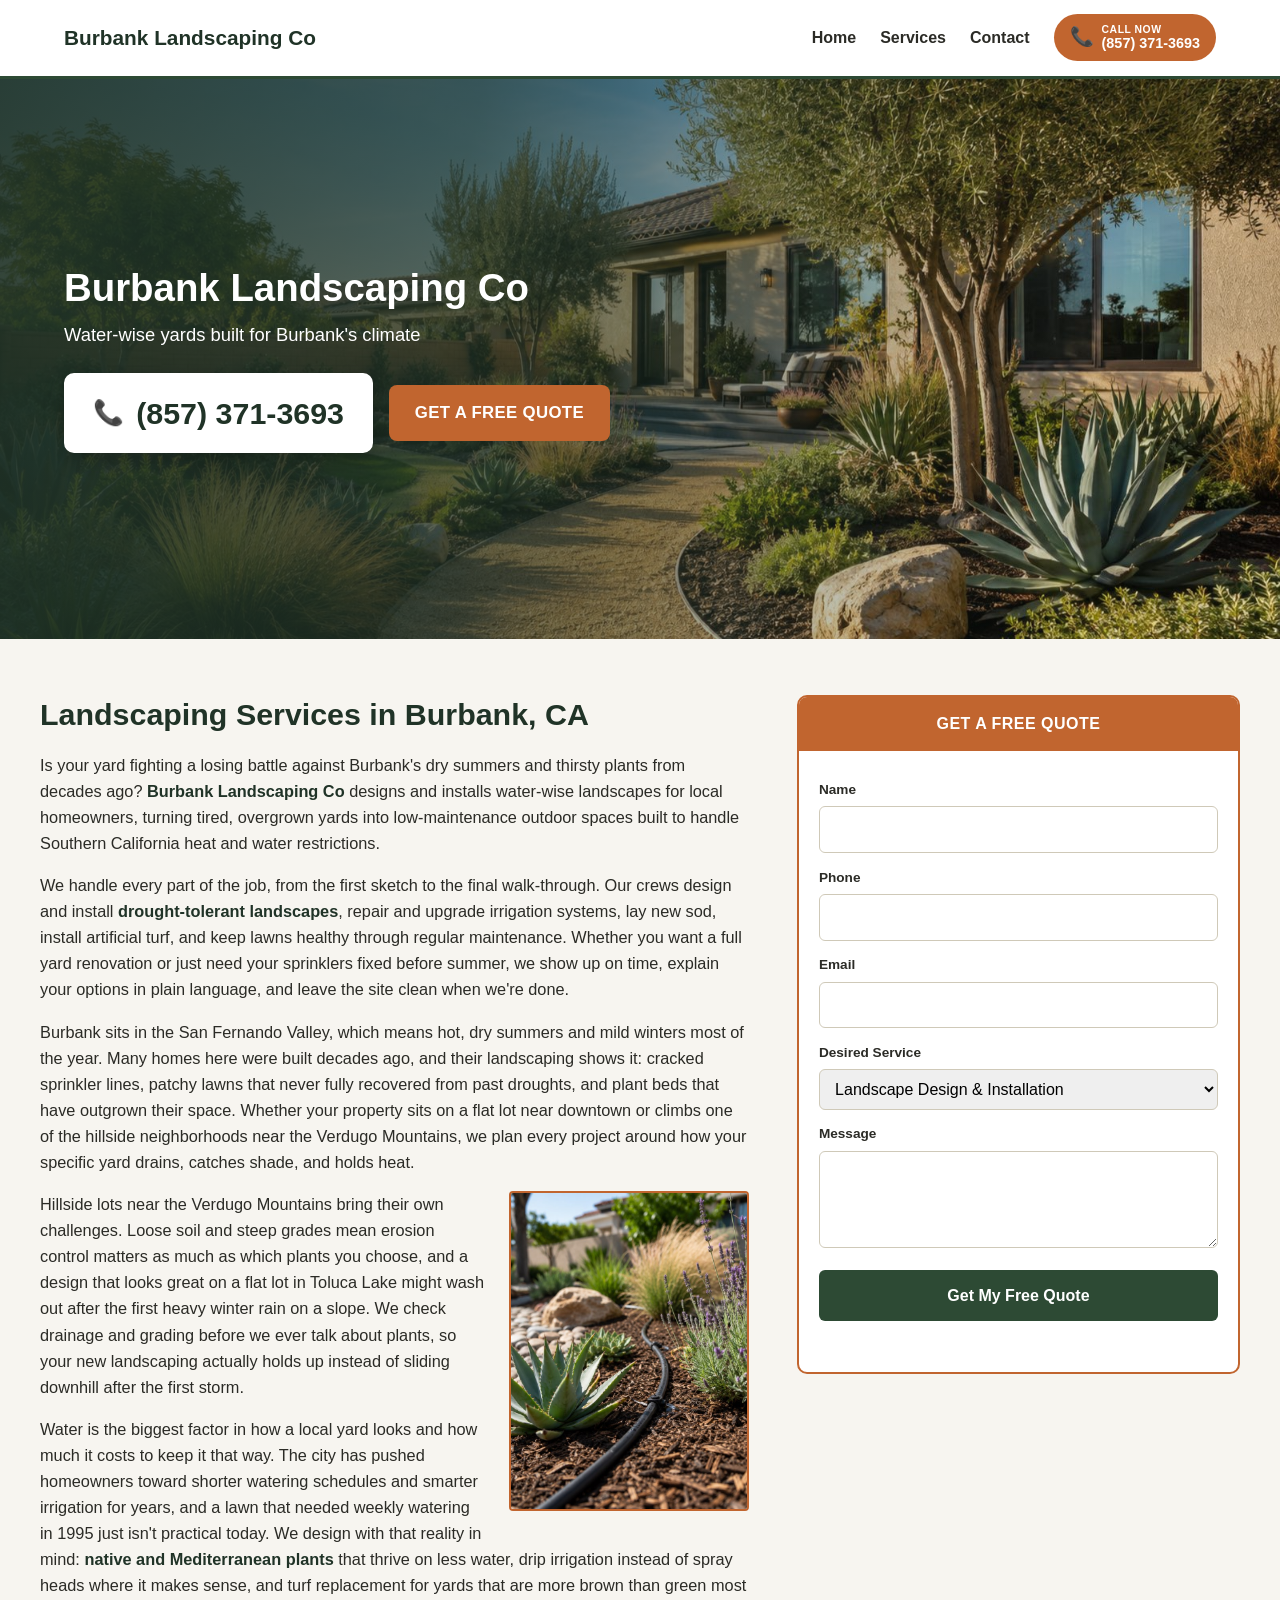
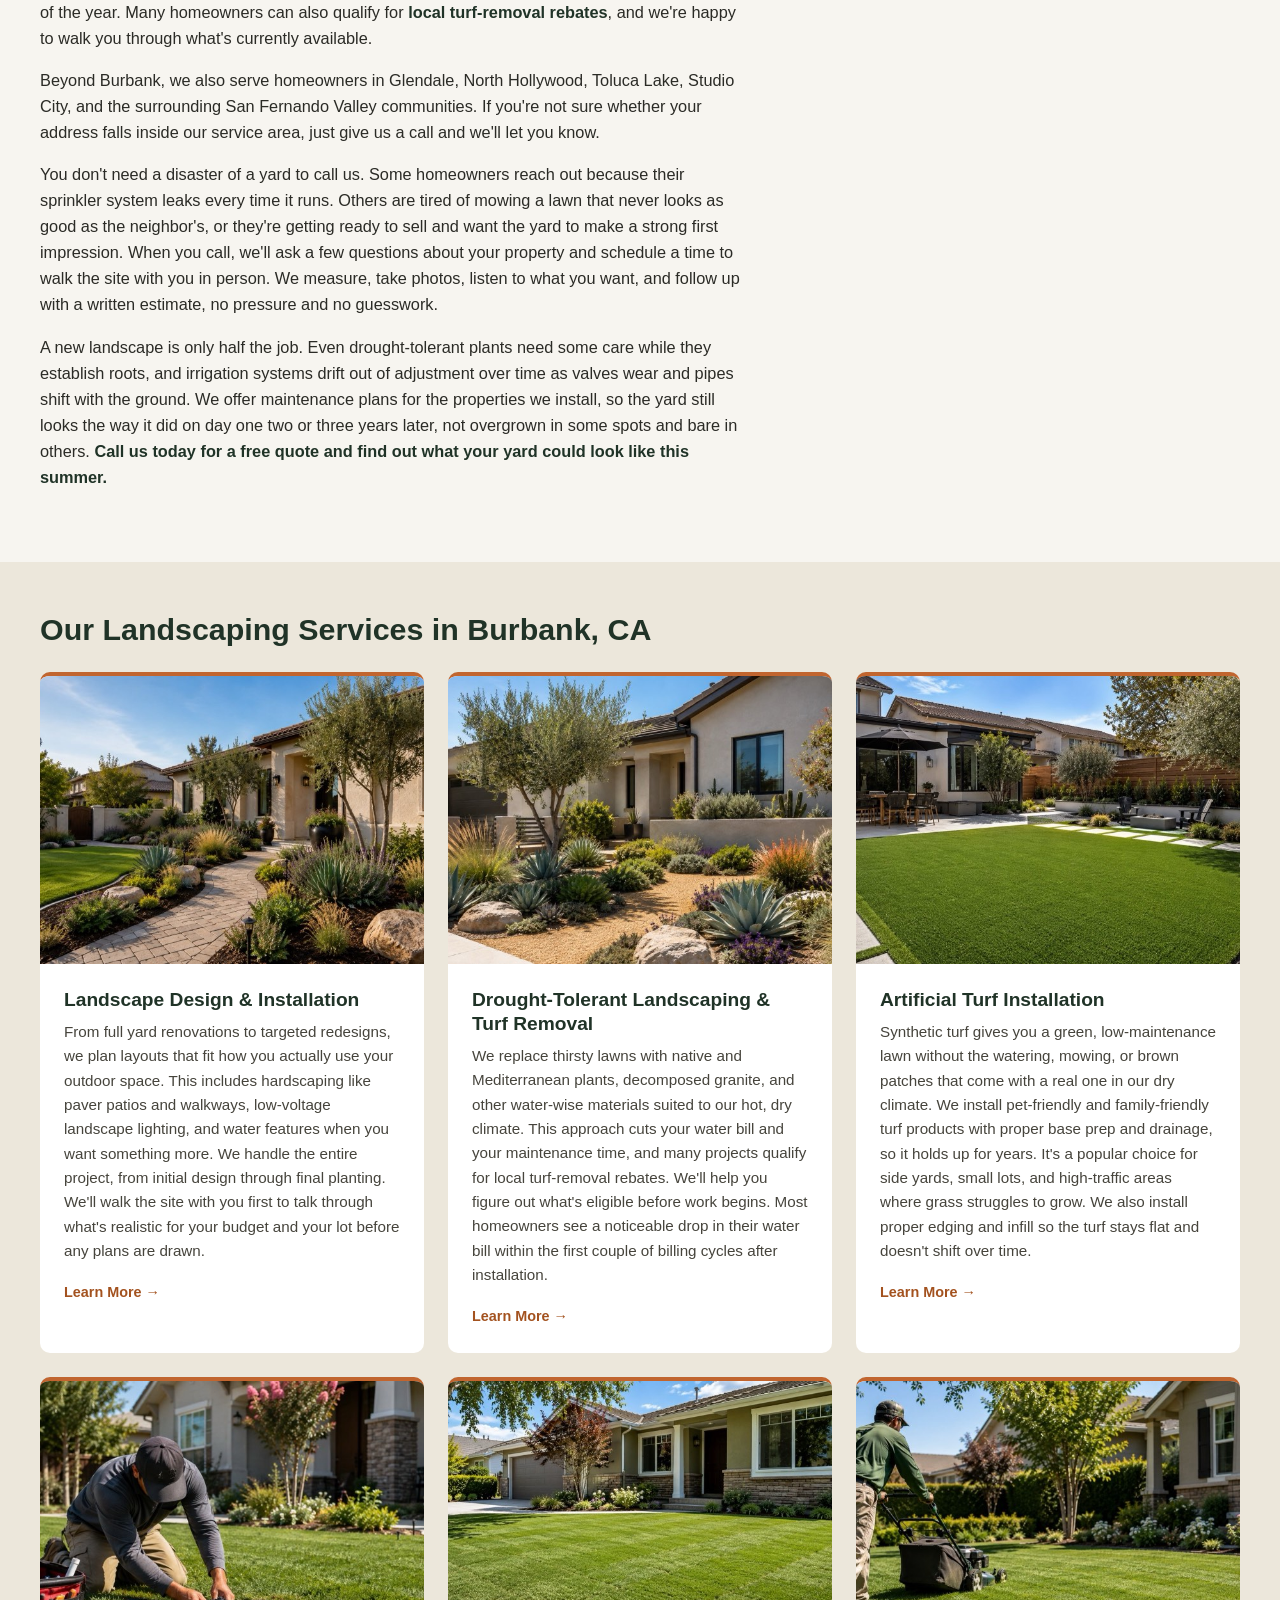
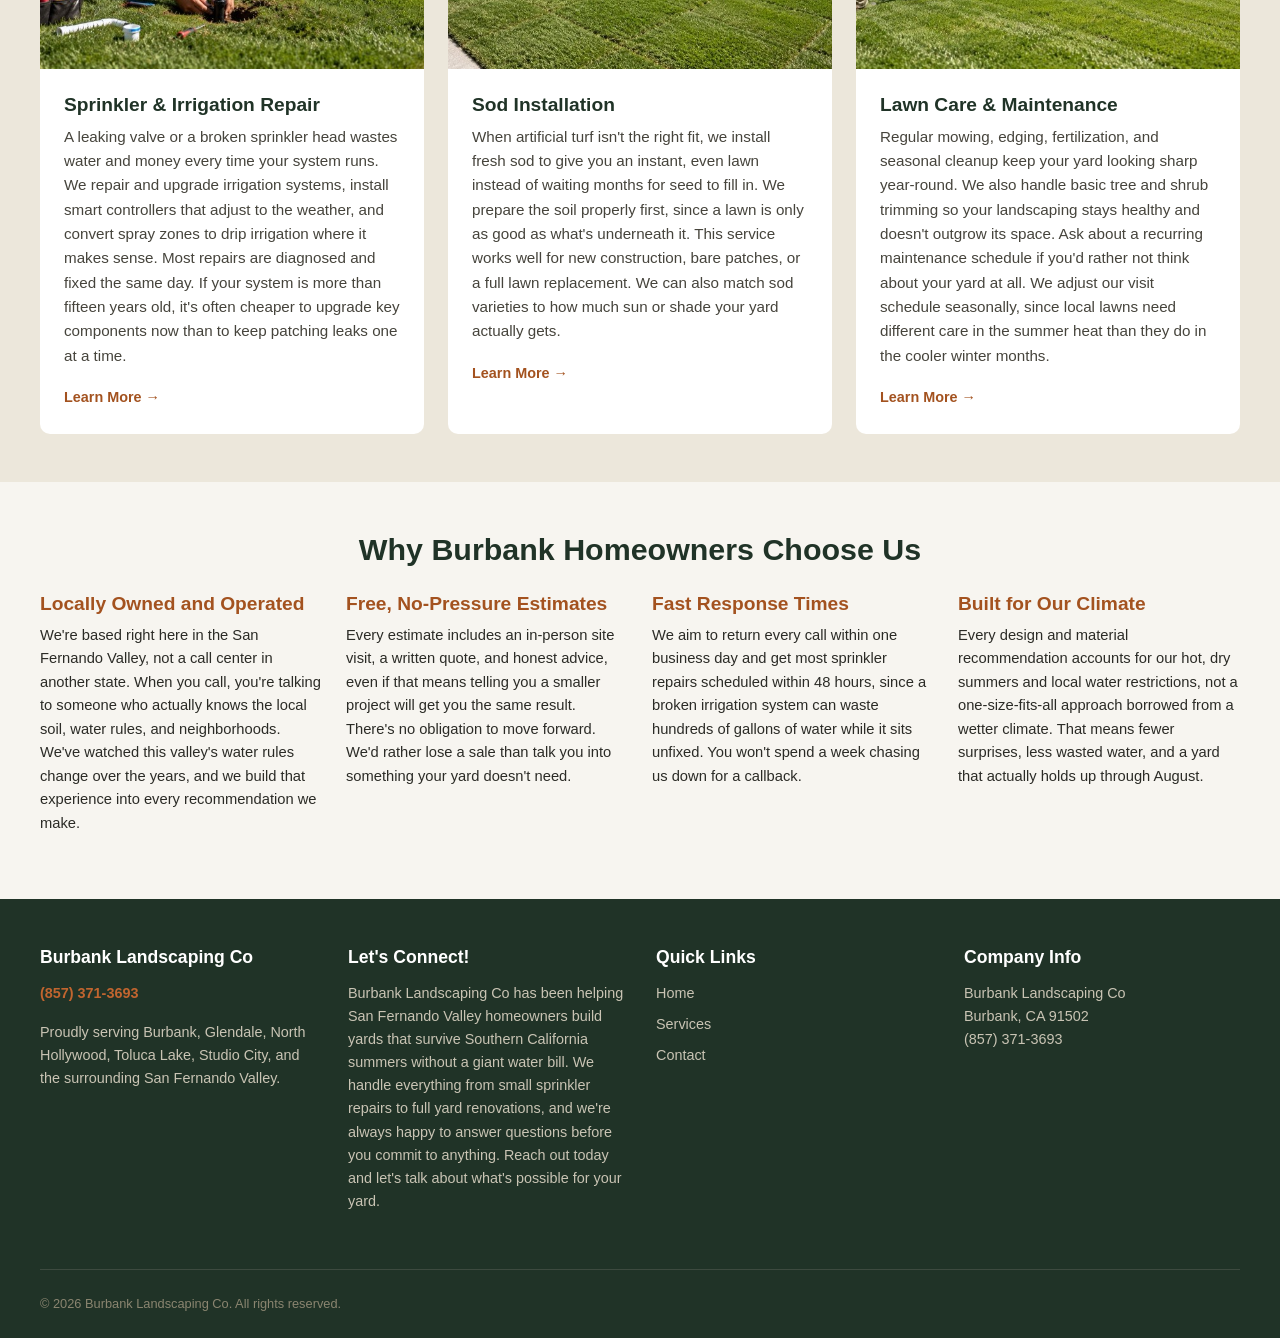
==== index.html @ 7e952b95 "Switch quote forms to the shared form-handler Worker, add honeypot field Co-Authored-By: Claude Sonn" ====
<!DOCTYPE html>
<html lang="en">
<head>
  <meta charset="UTF-8">
  <meta name="viewport" content="width=device-width, initial-scale=1.0">
  <title>Landscaping Burbank CA | Drought-Tolerant Design</title>
  <meta name="description" content="Professional landscaping in Burbank, CA. Drought-tolerant design, turf, irrigation repair and lawn care. Call today for a free quote.">
  <link rel="canonical" href="https://burbanklandscaping.net/">

  <!-- Open Graph -->
  <meta property="og:type" content="website">
  <meta property="og:site_name" content="Burbank Landscaping Co">
  <meta property="og:title" content="Landscaping Burbank CA | Drought-Tolerant Design">
  <meta property="og:description" content="Professional landscaping in Burbank, CA. Drought-tolerant design, turf, irrigation repair and lawn care. Call today for a free quote.">
  <meta property="og:url" content="https://burbanklandscaping.net/">
  <meta property="og:image" content="https://burbanklandscaping.net/images/landscaping-burbank-ca-og.jpg">

  <!-- Twitter Card -->
  <meta name="twitter:card" content="summary_large_image">
  <meta name="twitter:title" content="Landscaping Burbank CA | Drought-Tolerant Design">
  <meta name="twitter:description" content="Professional landscaping in Burbank, CA. Drought-tolerant design, turf, irrigation repair and lawn care. Call today for a free quote.">
  <meta name="twitter:image" content="https://burbanklandscaping.net/images/landscaping-burbank-ca-og.jpg">

  <link rel="icon" type="image/svg+xml" href="/images/favicon.svg">
  <link rel="stylesheet" href="/css/style.css">
</head>
<body>

  <header class="site-header">
    <div class="header-inner">
      <a href="/" class="logo">Burbank Landscaping Co</a>
      <nav class="main-nav" id="main-nav">
        <a href="/">Home</a>
        <a href="#services">Services</a>
        <a href="#contact">Contact</a>
      </nav>
      <a href="tel:+18573713693" class="call-badge">
        <span class="call-badge-icon" aria-hidden="true">📞</span>
        <span class="call-badge-text">
          <span class="call-badge-label">CALL NOW</span>
          <span class="call-badge-number">(857) 371-3693</span>
        </span>
      </a>
      <button class="mobile-menu-toggle" id="mobile-menu-toggle" aria-label="Open menu" aria-expanded="false">
        <span></span><span></span><span></span>
      </button>
    </div>
  </header>

  <main>

    <!-- HERO -->
    <section class="hero">
      <img class="hero-photo" src="/images/landscaping-burbank-ca-hero.jpg" alt="drought-tolerant landscaping in a Burbank California backyard" fetchpriority="high">
      <div class="hero-overlay"></div>
      <div class="hero-content">
        <h1>Burbank Landscaping Co</h1>
        <p class="hero-subhead">Water-wise yards built for Burbank's climate</p>
        <div class="hero-actions">
          <a href="tel:+18573713693" class="hero-phone-btn">
            <span aria-hidden="true">📞</span> (857) 371-3693
          </a>
          <a href="#contact" class="cta-button">GET A FREE QUOTE</a>
        </div>
      </div>
    </section>

    <!-- FIRST CONTENT SECTION + CONTACT FORM -->
    <section class="intro-form-section" id="contact">
      <div class="intro-form-inner">
        <div class="intro-column">
          <h2>Landscaping Services in Burbank, CA</h2>
          <p>Is your yard fighting a losing battle against Burbank's dry summers and thirsty plants from decades ago? <strong>Burbank Landscaping Co</strong> designs and installs water-wise landscapes for local homeowners, turning tired, overgrown yards into low-maintenance outdoor spaces built to handle Southern California heat and water restrictions.</p>

          <p>We handle every part of the job, from the first sketch to the final walk-through. Our crews design and install <strong>drought-tolerant landscapes</strong>, repair and upgrade irrigation systems, lay new sod, install artificial turf, and keep lawns healthy through regular maintenance. Whether you want a full yard renovation or just need your sprinklers fixed before summer, we show up on time, explain your options in plain language, and leave the site clean when we're done.</p>

          <p>Burbank sits in the San Fernando Valley, which means hot, dry summers and mild winters most of the year. Many homes here were built decades ago, and their landscaping shows it: cracked sprinkler lines, patchy lawns that never fully recovered from past droughts, and plant beds that have outgrown their space. Whether your property sits on a flat lot near downtown or climbs one of the hillside neighborhoods near the Verdugo Mountains, we plan every project around how your specific yard drains, catches shade, and holds heat.</p>

          <img class="inline-photo-float" src="/images/drought-tolerant-landscaping-irrigation-burbank-ca.jpg" alt="drip irrigation line in a drought-tolerant landscaping project in Burbank California" loading="lazy" width="700" height="933">

          <p>Hillside lots near the Verdugo Mountains bring their own challenges. Loose soil and steep grades mean erosion control matters as much as which plants you choose, and a design that looks great on a flat lot in Toluca Lake might wash out after the first heavy winter rain on a slope. We check drainage and grading before we ever talk about plants, so your new landscaping actually holds up instead of sliding downhill after the first storm.</p>

          <p>Water is the biggest factor in how a local yard looks and how much it costs to keep it that way. The city has pushed homeowners toward shorter watering schedules and smarter irrigation for years, and a lawn that needed weekly watering in 1995 just isn't practical today. We design with that reality in mind: <strong>native and Mediterranean plants</strong> that thrive on less water, drip irrigation instead of spray heads where it makes sense, and turf replacement for yards that are more brown than green most of the year. Many homeowners can also qualify for <strong>local turf-removal rebates</strong>, and we're happy to walk you through what's currently available.</p>

          <p>Beyond Burbank, we also serve homeowners in Glendale, North Hollywood, Toluca Lake, Studio City, and the surrounding San Fernando Valley communities. If you're not sure whether your address falls inside our service area, just give us a call and we'll let you know.</p>

          <p>You don't need a disaster of a yard to call us. Some homeowners reach out because their sprinkler system leaks every time it runs. Others are tired of mowing a lawn that never looks as good as the neighbor's, or they're getting ready to sell and want the yard to make a strong first impression. When you call, we'll ask a few questions about your property and schedule a time to walk the site with you in person. We measure, take photos, listen to what you want, and follow up with a written estimate, no pressure and no guesswork.</p>

          <p>A new landscape is only half the job. Even drought-tolerant plants need some care while they establish roots, and irrigation systems drift out of adjustment over time as valves wear and pipes shift with the ground. We offer maintenance plans for the properties we install, so the yard still looks the way it did on day one two or three years later, not overgrown in some spots and bare in others. <strong>Call us today for a free quote and find out what your yard could look like this summer.</strong></p>
        </div>

        <div class="form-column">
          <div class="quote-form-card">
            <div class="quote-form-banner">GET A FREE QUOTE</div>
            <form id="quote-form" action="https://unemployable-leadgen-form-handler.davideforestali.workers.dev/submit" method="POST">
              <label for="name">Name</label>
              <input type="text" id="name" name="name" required>

              <label for="phone">Phone</label>
              <input type="tel" id="phone" name="phone" required>

              <label for="email">Email</label>
              <input type="email" id="email" name="email" required>

              <label for="service">Desired Service</label>
              <select id="service" name="service">
                <option value="Landscape Design & Installation">Landscape Design &amp; Installation</option>
                <option value="Drought-Tolerant Landscaping & Turf Removal">Drought-Tolerant Landscaping &amp; Turf Removal</option>
                <option value="Artificial Turf Installation">Artificial Turf Installation</option>
                <option value="Sprinkler & Irrigation Repair">Sprinkler &amp; Irrigation Repair</option>
                <option value="Sod Installation">Sod Installation</option>
                <option value="Lawn Care & Maintenance">Lawn Care &amp; Maintenance</option>
                <option value="Not Sure / Other">Not Sure / Other</option>
              </select>

              <label for="message">Message</label>
              <textarea id="message" name="message" rows="3"></textarea>

              <div style="position:absolute;left:-9999px;top:-9999px" aria-hidden="true">
                <label for="_gotcha">Leave this field empty</label>
                <input type="text" id="_gotcha" name="_gotcha" tabindex="-1" autocomplete="off">
              </div>
              <button type="submit" class="form-submit-btn">Get My Free Quote</button>
              <p class="form-status" id="form-status" aria-live="polite"></p>
            </form>
          </div>
        </div>
      </div>
    </section>

    <!-- SERVICES SECTION -->
    <section class="services-section" id="services">
      <h2>Our Landscaping Services in Burbank, CA</h2>
      <div class="services-grid">

        <a href="/services/landscape-design-installation.html" class="service-card">
          <img class="service-card-image" src="/images/landscape-design-burbank-ca-card.jpg" alt="landscape design and installation project in a Burbank California yard" loading="lazy" width="600" height="450">
          <div class="service-card-body">
            <h3>Landscape Design &amp; Installation</h3>
            <p>From full yard renovations to targeted redesigns, we plan layouts that fit how you actually use your outdoor space. This includes hardscaping like paver patios and walkways, low-voltage landscape lighting, and water features when you want something more. We handle the entire project, from initial design through final planting. We'll walk the site with you first to talk through what's realistic for your budget and your lot before any plans are drawn.</p>
            <span class="service-card-cta">Learn More &rarr;</span>
          </div>
        </a>

        <a href="/services/drought-tolerant-landscaping.html" class="service-card">
          <img class="service-card-image" src="/images/drought-tolerant-landscaping-burbank-ca-card.jpg" alt="drought-tolerant landscaping with native plants in a Burbank California yard" loading="lazy" width="600" height="450">
          <div class="service-card-body">
            <h3>Drought-Tolerant Landscaping &amp; Turf Removal</h3>
            <p>We replace thirsty lawns with native and Mediterranean plants, decomposed granite, and other water-wise materials suited to our hot, dry climate. This approach cuts your water bill and your maintenance time, and many projects qualify for local turf-removal rebates. We'll help you figure out what's eligible before work begins. Most homeowners see a noticeable drop in their water bill within the first couple of billing cycles after installation.</p>
            <span class="service-card-cta">Learn More &rarr;</span>
          </div>
        </a>

        <a href="/services/artificial-turf-installation.html" class="service-card">
          <img class="service-card-image" src="/images/artificial-turf-burbank-ca-card.jpg" alt="artificial turf installation in a Burbank California backyard" loading="lazy" width="600" height="450">
          <div class="service-card-body">
            <h3>Artificial Turf Installation</h3>
            <p>Synthetic turf gives you a green, low-maintenance lawn without the watering, mowing, or brown patches that come with a real one in our dry climate. We install pet-friendly and family-friendly turf products with proper base prep and drainage, so it holds up for years. It's a popular choice for side yards, small lots, and high-traffic areas where grass struggles to grow. We also install proper edging and infill so the turf stays flat and doesn't shift over time.</p>
            <span class="service-card-cta">Learn More &rarr;</span>
          </div>
        </a>

        <a href="/services/sprinkler-irrigation-repair.html" class="service-card">
          <img class="service-card-image" src="/images/sprinkler-repair-burbank-ca-card.jpg" alt="sprinkler and irrigation repair technician working in a Burbank California yard" loading="lazy" width="600" height="450">
          <div class="service-card-body">
            <h3>Sprinkler &amp; Irrigation Repair</h3>
            <p>A leaking valve or a broken sprinkler head wastes water and money every time your system runs. We repair and upgrade irrigation systems, install smart controllers that adjust to the weather, and convert spray zones to drip irrigation where it makes sense. Most repairs are diagnosed and fixed the same day. If your system is more than fifteen years old, it's often cheaper to upgrade key components now than to keep patching leaks one at a time.</p>
            <span class="service-card-cta">Learn More &rarr;</span>
          </div>
        </a>

        <a href="/services/sod-installation.html" class="service-card">
          <img class="service-card-image" src="/images/sod-installation-burbank-ca-card.jpg" alt="freshly completed sod installation in a Burbank California yard" loading="lazy" width="600" height="450">
          <div class="service-card-body">
            <h3>Sod Installation</h3>
            <p>When artificial turf isn't the right fit, we install fresh sod to give you an instant, even lawn instead of waiting months for seed to fill in. We prepare the soil properly first, since a lawn is only as good as what's underneath it. This service works well for new construction, bare patches, or a full lawn replacement. We can also match sod varieties to how much sun or shade your yard actually gets.</p>
            <span class="service-card-cta">Learn More &rarr;</span>
          </div>
        </a>

        <a href="/services/lawn-care-maintenance.html" class="service-card">
          <img class="service-card-image" src="/images/lawn-care-maintenance-burbank-ca-card.jpg" alt="lawn care and maintenance crew mowing a yard in Burbank California" loading="lazy" width="600" height="450">
          <div class="service-card-body">
            <h3>Lawn Care &amp; Maintenance</h3>
            <p>Regular mowing, edging, fertilization, and seasonal cleanup keep your yard looking sharp year-round. We also handle basic tree and shrub trimming so your landscaping stays healthy and doesn't outgrow its space. Ask about a recurring maintenance schedule if you'd rather not think about your yard at all. We adjust our visit schedule seasonally, since local lawns need different care in the summer heat than they do in the cooler winter months.</p>
            <span class="service-card-cta">Learn More &rarr;</span>
          </div>
        </a>

      </div>
    </section>

    <!-- TRUST SECTION -->
    <section class="trust-section">
      <h2>Why Burbank Homeowners Choose Us</h2>
      <div class="trust-grid">
        <div class="trust-item">
          <h3>Locally Owned and Operated</h3>
          <p>We're based right here in the San Fernando Valley, not a call center in another state. When you call, you're talking to someone who actually knows the local soil, water rules, and neighborhoods. We've watched this valley's water rules change over the years, and we build that experience into every recommendation we make.</p>
        </div>
        <div class="trust-item">
          <h3>Free, No-Pressure Estimates</h3>
          <p>Every estimate includes an in-person site visit, a written quote, and honest advice, even if that means telling you a smaller project will get you the same result. There's no obligation to move forward. We'd rather lose a sale than talk you into something your yard doesn't need.</p>
        </div>
        <div class="trust-item">
          <h3>Fast Response Times</h3>
          <p>We aim to return every call within one business day and get most sprinkler repairs scheduled within 48 hours, since a broken irrigation system can waste hundreds of gallons of water while it sits unfixed. You won't spend a week chasing us down for a callback.</p>
        </div>
        <div class="trust-item">
          <h3>Built for Our Climate</h3>
          <p>Every design and material recommendation accounts for our hot, dry summers and local water restrictions, not a one-size-fits-all approach borrowed from a wetter climate. That means fewer surprises, less wasted water, and a yard that actually holds up through August.</p>
        </div>
      </div>
    </section>

  </main>

  <footer class="site-footer">
    <div class="footer-inner">
      <div class="footer-col">
        <h2>Burbank Landscaping Co</h2>
        <p class="footer-phone"><a href="tel:+18573713693">(857) 371-3693</a></p>
        <p>Proudly serving Burbank, Glendale, North Hollywood, Toluca Lake, Studio City, and the surrounding San Fernando Valley.</p>
      </div>
      <div class="footer-col">
        <h2>Let's Connect!</h2>
        <p>Burbank Landscaping Co has been helping San Fernando Valley homeowners build yards that survive Southern California summers without a giant water bill. We handle everything from small sprinkler repairs to full yard renovations, and we're always happy to answer questions before you commit to anything. Reach out today and let's talk about what's possible for your yard.</p>
      </div>
      <div class="footer-col">
        <h2>Quick Links</h2>
        <nav class="footer-nav">
          <a href="/">Home</a>
          <a href="#services">Services</a>
          <a href="#contact">Contact</a>
        </nav>
      </div>
      <div class="footer-col">
        <h2>Company Info</h2>
        <p>Burbank Landscaping Co<br>Burbank, CA 91502<br><a href="tel:+18573713693">(857) 371-3693</a></p>
      </div>
    </div>
    <p class="copyright">&copy; 2026 Burbank Landscaping Co. All rights reserved.</p>
  </footer>

  <script src="/js/main.js"></script>
</body>
</html>
---- css/style.css ----
/* ===== Reset ===== */
*, *::before, *::after { box-sizing: border-box; margin: 0; padding: 0; }
html { scroll-behavior: smooth; }
body {
  font-family: 'Segoe UI', Roboto, Helvetica, Arial, sans-serif;
  color: #2b2b26;
  background: #f7f5f0;
  line-height: 1.6;
}
img { max-width: 100%; display: block; }
a { color: inherit; text-decoration: none; }
ul, ol { list-style: none; }
button { font: inherit; cursor: pointer; border: none; background: none; }

/* ===== Palette =====
   Deep forest green (dark/neutral base) + warm terracotta (accent),
   derived from the drought-tolerant / water-wise landscaping look
   common across Burbank-area landscaping competitors: muted greens
   for the plant material, warm clay/terracotta tones for hardscape
   (decomposed granite, pavers). Distinct from a water/cleaning trade
   palette (blues/cyans) on purpose.
*/
:root {
  --forest: #2d4a34;
  --forest-dark: #203327;
  --terracotta: #c1652f;
  --terracotta-dark: #a3521f;
  --sand: #f7f5f0;
  --sand-dark: #ece7db;
  --text-dark: #2b2b26;
  --white: #ffffff;
}

h1, h2, h3 { font-family: 'Segoe UI', Roboto, Helvetica, Arial, sans-serif; font-weight: 700; line-height: 1.25; color: var(--forest-dark); }
h1 { font-size: 2.4rem; color: var(--white); }
h2 { font-size: 1.9rem; margin-bottom: 1.2rem; }
h3 { font-size: 1.2rem; margin-bottom: 0.5rem; }
p { margin-bottom: 1rem; }
strong { color: var(--forest-dark); }

/* ===== Header ===== */
.site-header {
  background: var(--white);
  border-bottom: 3px solid var(--forest);
  position: sticky;
  top: 0;
  z-index: 100;
}
.header-inner {
  max-width: 1200px;
  margin: 0 auto;
  padding: 0.9rem 1.5rem;
  display: flex;
  align-items: center;
  justify-content: space-between;
  gap: 1.5rem;
}
.logo {
  font-size: 1.3rem;
  font-weight: 700;
  color: var(--forest-dark);
  white-space: nowrap;
  overflow: hidden;
  text-overflow: ellipsis;
  min-width: 0;
  flex-shrink: 1;
}
.main-nav { display: flex; gap: 1.5rem; margin-left: auto; }
.main-nav a { font-weight: 600; color: var(--text-dark); }
.main-nav a:hover { color: var(--terracotta); }

.call-badge {
  display: flex;
  align-items: center;
  gap: 0.5rem;
  background: var(--terracotta);
  color: var(--white);
  padding: 0.5rem 1rem;
  border-radius: 999px;
  font-weight: 700;
  white-space: nowrap;
  flex-shrink: 0;
}
.call-badge-icon { font-size: 1.2rem; }
.call-badge-text { display: flex; flex-direction: column; line-height: 1.1; }
.call-badge-label { font-size: 0.65rem; letter-spacing: 0.05em; }
.call-badge-number { font-size: 0.9rem; }

.mobile-menu-toggle {
  display: none;
  flex-direction: column;
  gap: 5px;
  width: 32px;
  height: 24px;
  flex: 0 0 32px;
}
.mobile-menu-toggle span { display: block; height: 3px; width: 100%; background: var(--forest-dark); border-radius: 2px; }

/* ===== Hero ===== */
.hero {
  position: relative;
  min-height: 560px;
  display: flex;
  align-items: center;
  overflow: hidden;
}
.hero-photo-placeholder {
  position: absolute;
  inset: 0;
  background: repeating-linear-gradient(45deg, #3a5b42, #3a5b42 20px, #34523c 20px, #34523c 40px);
  display: flex;
  align-items: flex-end;
  padding: 1rem;
}
.hero-photo-placeholder .placeholder-caption {
  color: rgba(255,255,255,0.6);
  font-size: 0.75rem;
  font-style: italic;
  max-width: 320px;
}
.hero-photo {
  position: absolute;
  inset: 0;
  width: 100%;
  height: 100%;
  object-fit: cover;
}
.hero-overlay {
  position: absolute;
  inset: 0;
  background: linear-gradient(100deg, rgba(32,51,39,0.92) 0%, rgba(32,51,39,0.75) 35%, rgba(32,51,39,0.25) 70%, rgba(32,51,39,0.05) 100%);
}
.hero-content {
  position: relative;
  z-index: 2;
  max-width: 1200px;
  margin: 0 auto;
  padding: 2rem 1.5rem;
  width: 100%;
}
.hero-content h1 { margin-bottom: 0.5rem; max-width: 600px; }
.hero-subhead {
  color: var(--white);
  font-size: 1.15rem;
  max-width: 480px;
  margin-bottom: 1.5rem;
}
.hero-actions { display: flex; flex-wrap: wrap; gap: 1rem; align-items: center; }

.hero-phone-btn {
  display: inline-flex;
  align-items: center;
  gap: 0.75rem;
  background: var(--white);
  border: 2px solid var(--white);
  color: var(--forest-dark);
  font-weight: 800;
  font-size: 1.9rem;
  padding: 0.85rem 1.7rem;
  border-radius: 10px;
  box-shadow: 0 6px 20px rgba(0,0,0,0.28);
}
.hero-phone-btn span[aria-hidden] { font-size: 1.55rem; }
.hero-phone-btn:hover { background: #f3f1ea; }
.cta-button {
  display: inline-block;
  background: var(--terracotta);
  color: var(--white);
  font-weight: 700;
  padding: 0.9rem 1.6rem;
  border-radius: 8px;
  font-size: 1.05rem;
  letter-spacing: 0.02em;
}
.cta-button:hover { background: var(--terracotta-dark); }

/* ===== Intro + Form Section ===== */
.intro-form-section { padding: 3.5rem 1.5rem; }
.intro-form-inner {
  max-width: 1200px;
  margin: 0 auto;
  display: grid;
  grid-template-columns: 1.6fr 1fr;
  gap: 3rem;
  align-items: start;
}
.intro-column h2 { color: var(--forest-dark); }
.intro-column p { font-size: 1.02rem; }

.inline-photo-float {
  float: right;
  width: 240px;
  margin: 0 0 1rem 1.5rem;
  aspect-ratio: 3/4;
  background: repeating-linear-gradient(45deg, #ddd6c4, #ddd6c4 14px, #d2c9ae 14px, #d2c9ae 28px);
  border: 2px dashed var(--forest);
  display: flex;
  align-items: center;
  padding: 0.75rem;
}
img.inline-photo-float {
  height: auto;
  background: none;
  border: 2px solid var(--terracotta);
  padding: 0;
  object-fit: cover;
  border-radius: 4px;
}
.inline-photo-float .placeholder-caption {
  font-size: 0.7rem;
  font-style: italic;
  color: #5a5648;
}

.form-column { position: sticky; top: 90px; }
.quote-form-card {
  background: var(--white);
  border: 2px solid var(--terracotta);
  border-radius: 10px;
  overflow: hidden;
}
.quote-form-banner {
  background: var(--terracotta);
  color: var(--white);
  font-weight: 700;
  text-align: center;
  padding: 0.9rem;
  letter-spacing: 0.03em;
}
#quote-form { padding: 1.25rem; display: flex; flex-direction: column; gap: 0.35rem; }
#quote-form label { font-size: 0.85rem; font-weight: 600; margin-top: 0.5rem; }
#quote-form input, #quote-form select, #quote-form textarea {
  padding: 0.6rem 0.7rem;
  border: 1px solid #cfc9b8;
  border-radius: 6px;
  font: inherit;
  width: 100%;
}
.form-submit-btn {
  margin-top: 1rem;
  background: var(--forest);
  color: var(--white);
  font-weight: 700;
  padding: 0.8rem;
  border-radius: 6px;
}
.form-submit-btn:hover { background: var(--forest-dark); }
.form-status { font-size: 0.85rem; margin-top: 0.6rem; }

/* ===== Service Detail Page Sections ===== */
.service-content { padding: 3rem 1.5rem; }
.service-content.bg-sand { background: var(--sand-dark); }
.service-content-inner { max-width: 800px; margin: 0 auto; }
.service-content-inner h2 { color: var(--forest-dark); }
.service-content-inner ul { list-style: disc; padding-left: 1.4rem; margin-bottom: 1rem; }
.service-content-inner li { margin-bottom: 0.5rem; }
.service-content-inner p { font-size: 1.02rem; }

.faq-section { padding: 3rem 1.5rem; }
.faq-inner { max-width: 800px; margin: 0 auto; }
.faq-inner h2 { color: var(--forest-dark); margin-bottom: 1.5rem; }
.faq-item { margin-bottom: 1.5rem; padding-bottom: 1.5rem; border-bottom: 1px solid var(--sand-dark); }
.faq-item:last-child { border-bottom: none; }
.faq-item h3 { color: var(--terracotta-dark); }
.faq-item p { margin-bottom: 0; }

.final-cta { background: var(--forest-dark); color: var(--white); text-align: center; padding: 3.5rem 1.5rem; }
.final-cta h2 { color: var(--white); }
.final-cta p { color: #e4e0d2; max-width: 600px; margin: 0 auto 1.5rem; }
.final-cta .cta-button { background: var(--terracotta); }
.final-cta .hero-phone-btn { border-color: var(--white); }

/* ===== Services Section ===== */
.services-section { padding: 3rem 1.5rem; background: var(--sand-dark); }
.services-section h2 { max-width: 1200px; margin: 0 auto 1.5rem; }
.services-grid {
  max-width: 1200px;
  margin: 0 auto;
  display: grid;
  grid-template-columns: repeat(auto-fit, minmax(300px, 1fr));
  gap: 1.5rem;
}
.service-card {
  display: block;
  background: var(--white);
  border-radius: 10px;
  overflow: hidden;
  border-top: 4px solid var(--terracotta);
  color: inherit;
  text-decoration: none;
  transition: transform 0.15s ease, box-shadow 0.15s ease;
}
.service-card:hover,
.service-card:focus-visible {
  transform: translateY(-3px);
  box-shadow: 0 10px 24px rgba(32, 51, 39, 0.15);
}
.service-card:hover h3,
.service-card:focus-visible h3 { color: var(--terracotta); }
img.service-card-image {
  width: 100%;
  height: auto;
  aspect-ratio: 4 / 3;
  object-fit: cover;
  display: block;
  padding: 0;
  background: none;
}
.service-card-image {
  aspect-ratio: 4 / 3;
  background: repeating-linear-gradient(45deg, #ddd6c4, #ddd6c4 14px, #d2c9ae 14px, #d2c9ae 28px);
  display: flex;
  align-items: flex-end;
  padding: 0.6rem;
}
.service-card-image .placeholder-caption { font-size: 0.65rem; font-style: italic; color: #5a5648; }
.service-card-body { padding: 1.5rem; }
.service-card h3 { color: var(--forest-dark); transition: color 0.15s ease; }
.service-card p { font-size: 0.95rem; color: #46443c; margin-bottom: 1rem; }
.service-card-cta {
  font-weight: 700;
  font-size: 0.9rem;
  color: var(--terracotta-dark);
}

/* ===== Trust Section ===== */
.trust-section { padding: 3rem 1.5rem; }
.trust-section h2 { max-width: 1200px; margin: 0 auto 1.5rem; text-align: center; }
.trust-grid {
  max-width: 1200px;
  margin: 0 auto;
  display: grid;
  grid-template-columns: repeat(auto-fit, minmax(240px, 1fr));
  gap: 1.5rem;
}
.trust-item { text-align: left; }
.trust-item h3 { color: var(--terracotta-dark); }
.trust-item p { font-size: 0.92rem; }

/* ===== Footer ===== */
.site-footer { background: var(--forest-dark); color: #e4e0d2; padding: 3rem 1.5rem 1.5rem; }
.footer-inner {
  max-width: 1200px;
  margin: 0 auto;
  display: grid;
  grid-template-columns: repeat(auto-fit, minmax(220px, 1fr));
  gap: 2rem;
}
.footer-col h2 { color: var(--white); font-size: 1.1rem; margin-bottom: 0.8rem; }
.footer-col p { font-size: 0.9rem; color: #c9c4b4; }
.footer-phone a { color: var(--terracotta); font-weight: 700; }
.footer-nav { display: flex; flex-direction: column; gap: 0.5rem; }
.footer-nav a { font-size: 0.9rem; color: #c9c4b4; }
.footer-nav a:hover { color: var(--white); }
.map-placeholder {
  margin-top: 0.75rem;
  height: 120px;
  border: 2px dashed #55604f;
  display: flex;
  align-items: center;
  justify-content: center;
  padding: 0.5rem;
}
.map-placeholder .placeholder-caption { font-size: 0.7rem; font-style: italic; color: #8a8570; text-align: center; }
.copyright {
  max-width: 1200px;
  margin: 2.5rem auto 0;
  padding-top: 1.5rem;
  border-top: 1px solid #3d4a3f;
  font-size: 0.8rem;
  color: #8a8570;
}

/* ===== Mobile ===== */
@media (max-width: 860px) {
  .main-nav { display: none; }
  .mobile-menu-toggle { display: flex; }

  .header-inner { gap: 0.6rem; padding: 0.75rem 1rem; }
  .logo { font-size: 1.05rem; }
  .call-badge { padding: 0.4rem 0.7rem; gap: 0.4rem; }
  .call-badge-label { display: none; }
  .call-badge-number { font-size: 0.85rem; }
  .call-badge-icon { font-size: 1rem; }

  .intro-form-inner { grid-template-columns: 1fr; }
  .form-column { position: static; order: -1; }
  .intro-column { order: 0; }

  .hero { min-height: 460px; }
  h1 { font-size: 1.9rem; }
  h2 { font-size: 1.5rem; }

  .hero-phone-btn { font-size: 1.3rem; padding: 0.7rem 1.2rem; gap: 0.55rem; }
  .hero-phone-btn span[aria-hidden] { font-size: 1.15rem; }

  .inline-photo-float { float: none; width: 100%; max-width: 320px; margin: 0 auto 1rem; }
}

.main-nav.open {
  display: flex;
  flex-direction: column;
  position: absolute;
  top: 100%;
  left: 0;
  right: 0;
  background: var(--white);
  padding: 1rem 1.5rem;
  border-top: 1px solid var(--sand-dark);
  gap: 0.75rem;
}
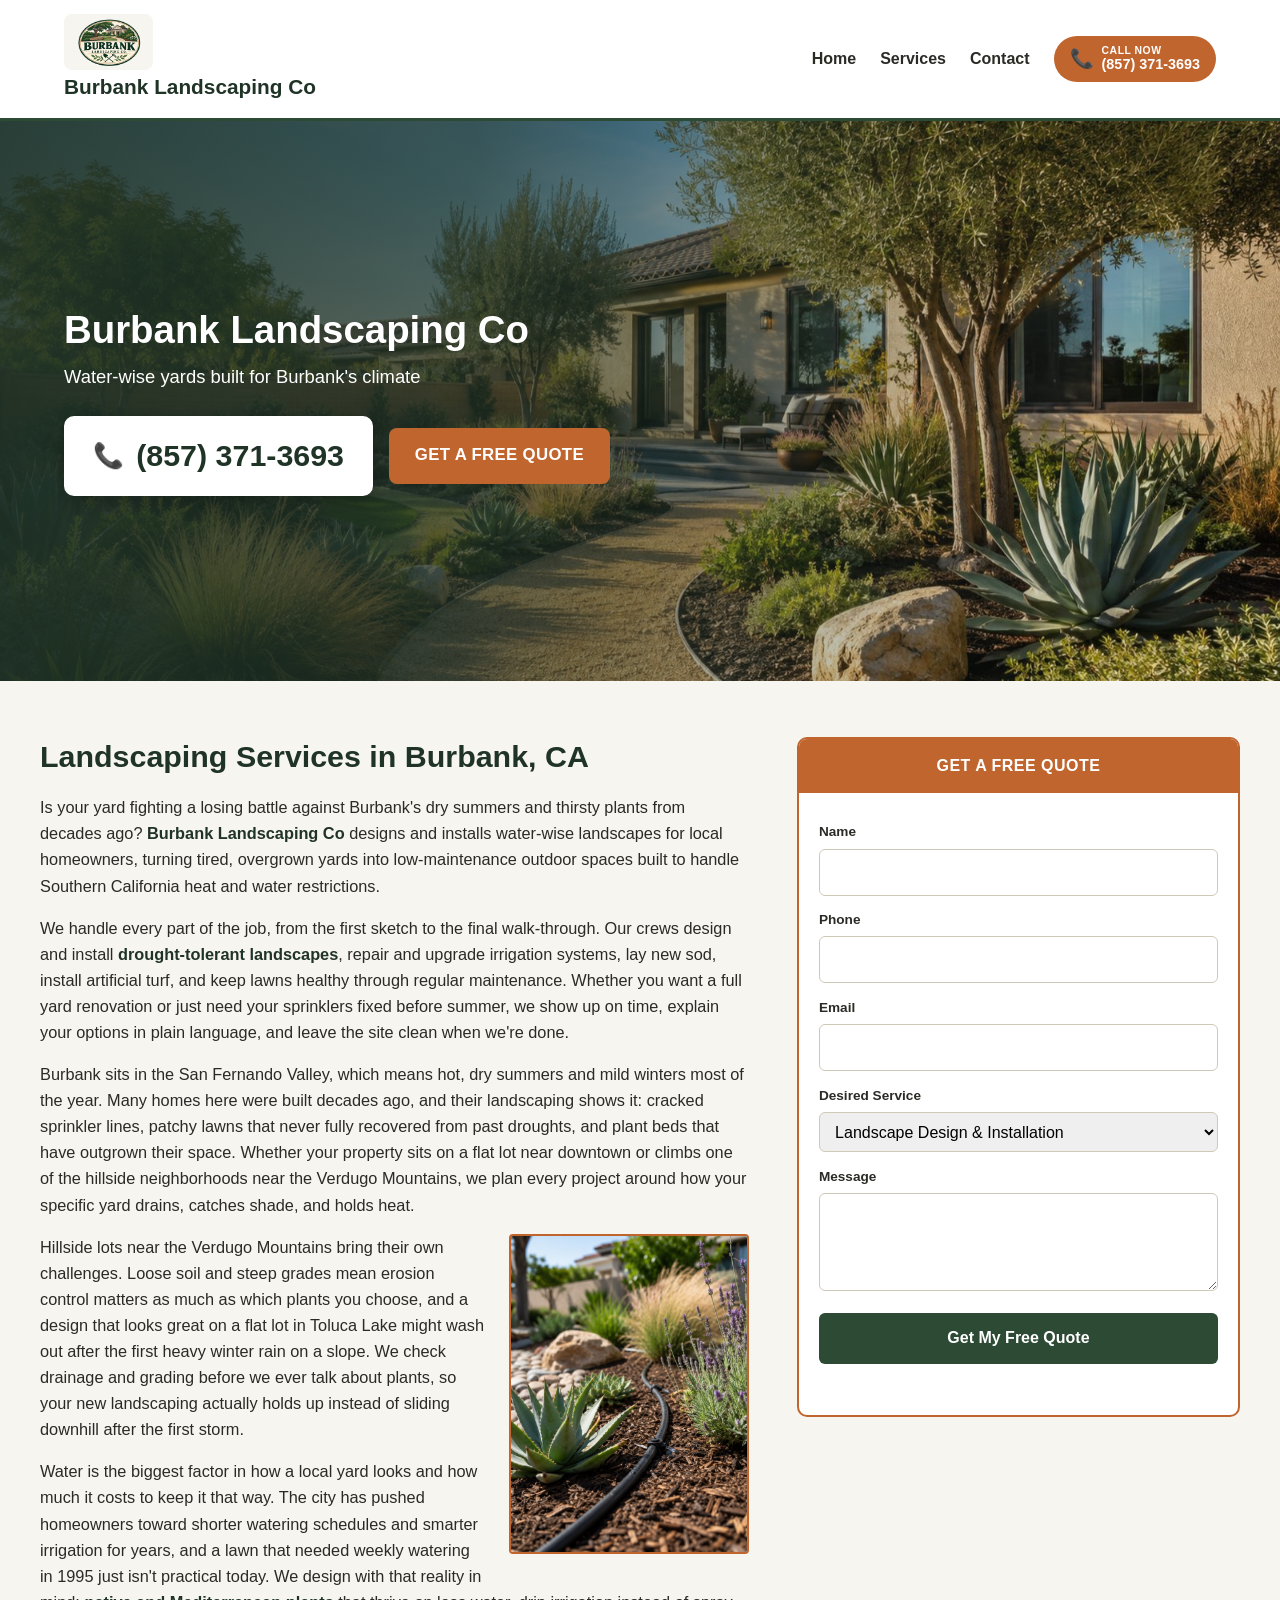
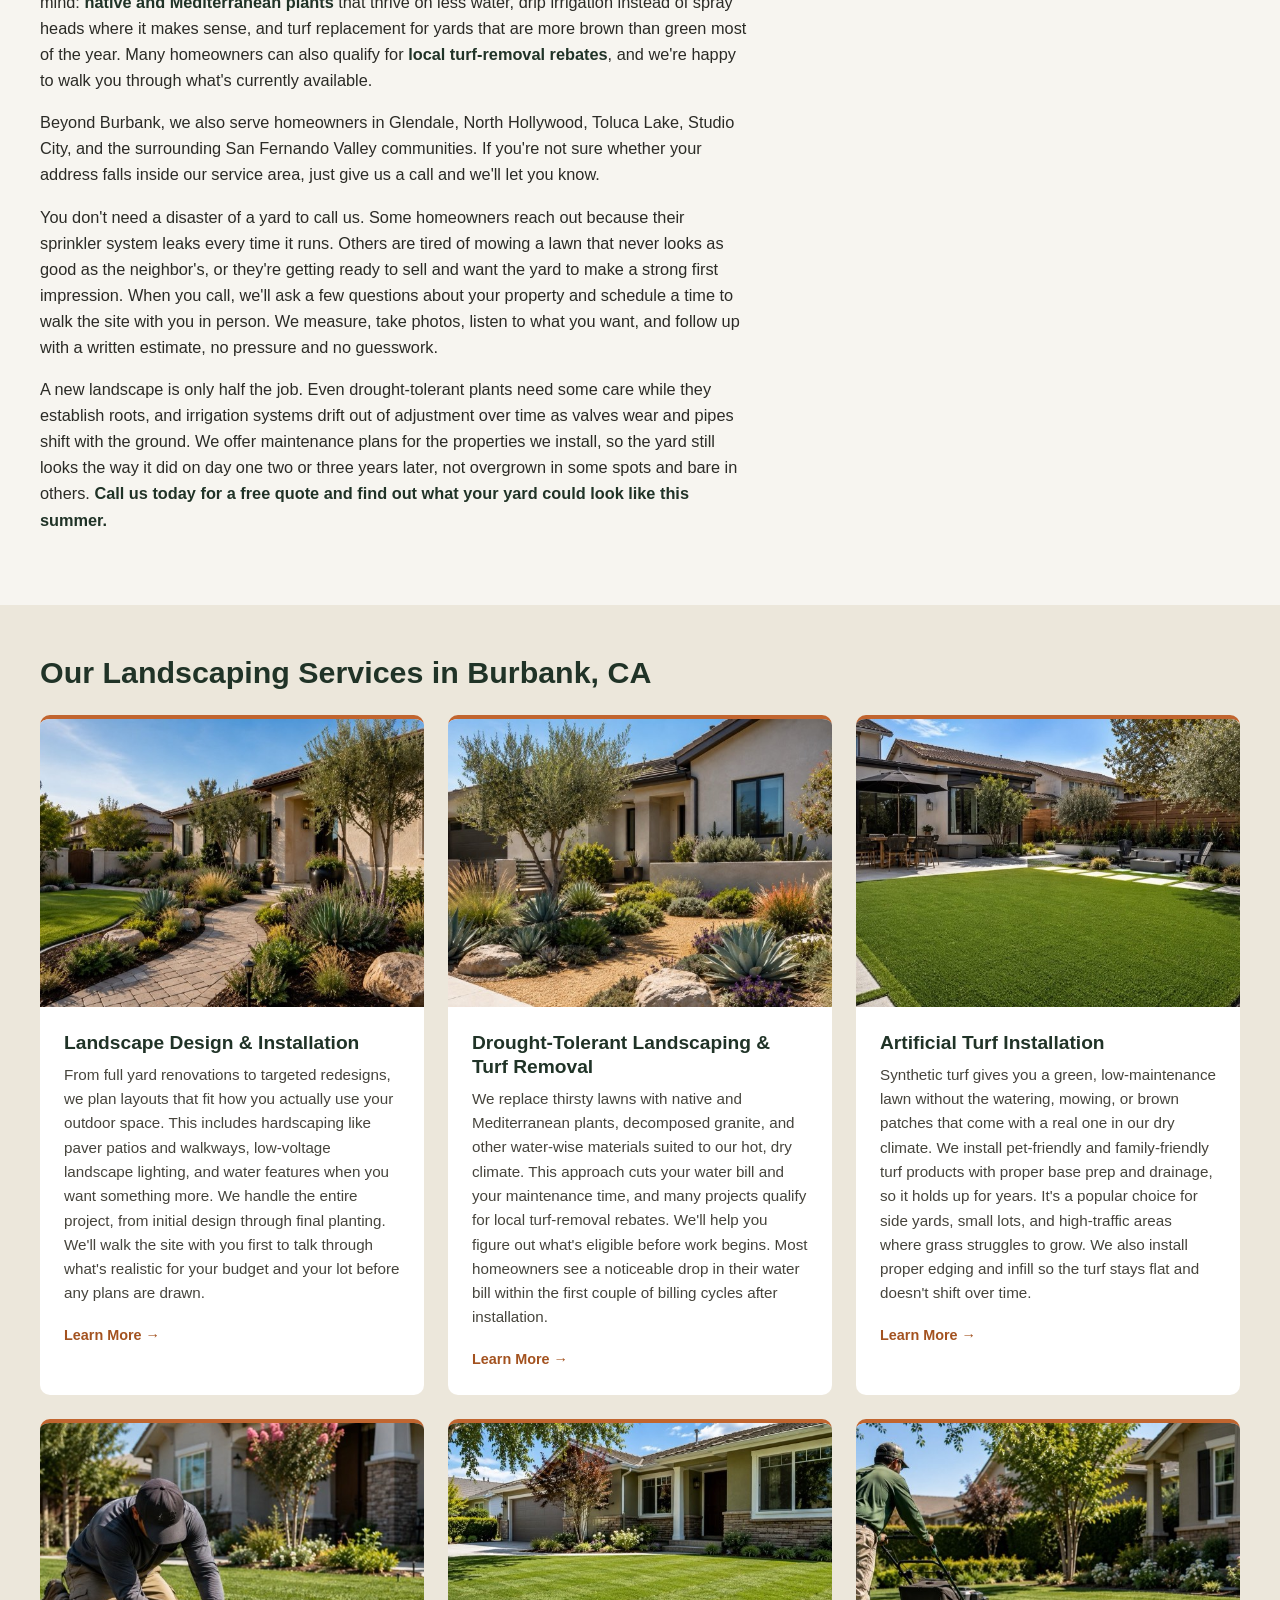
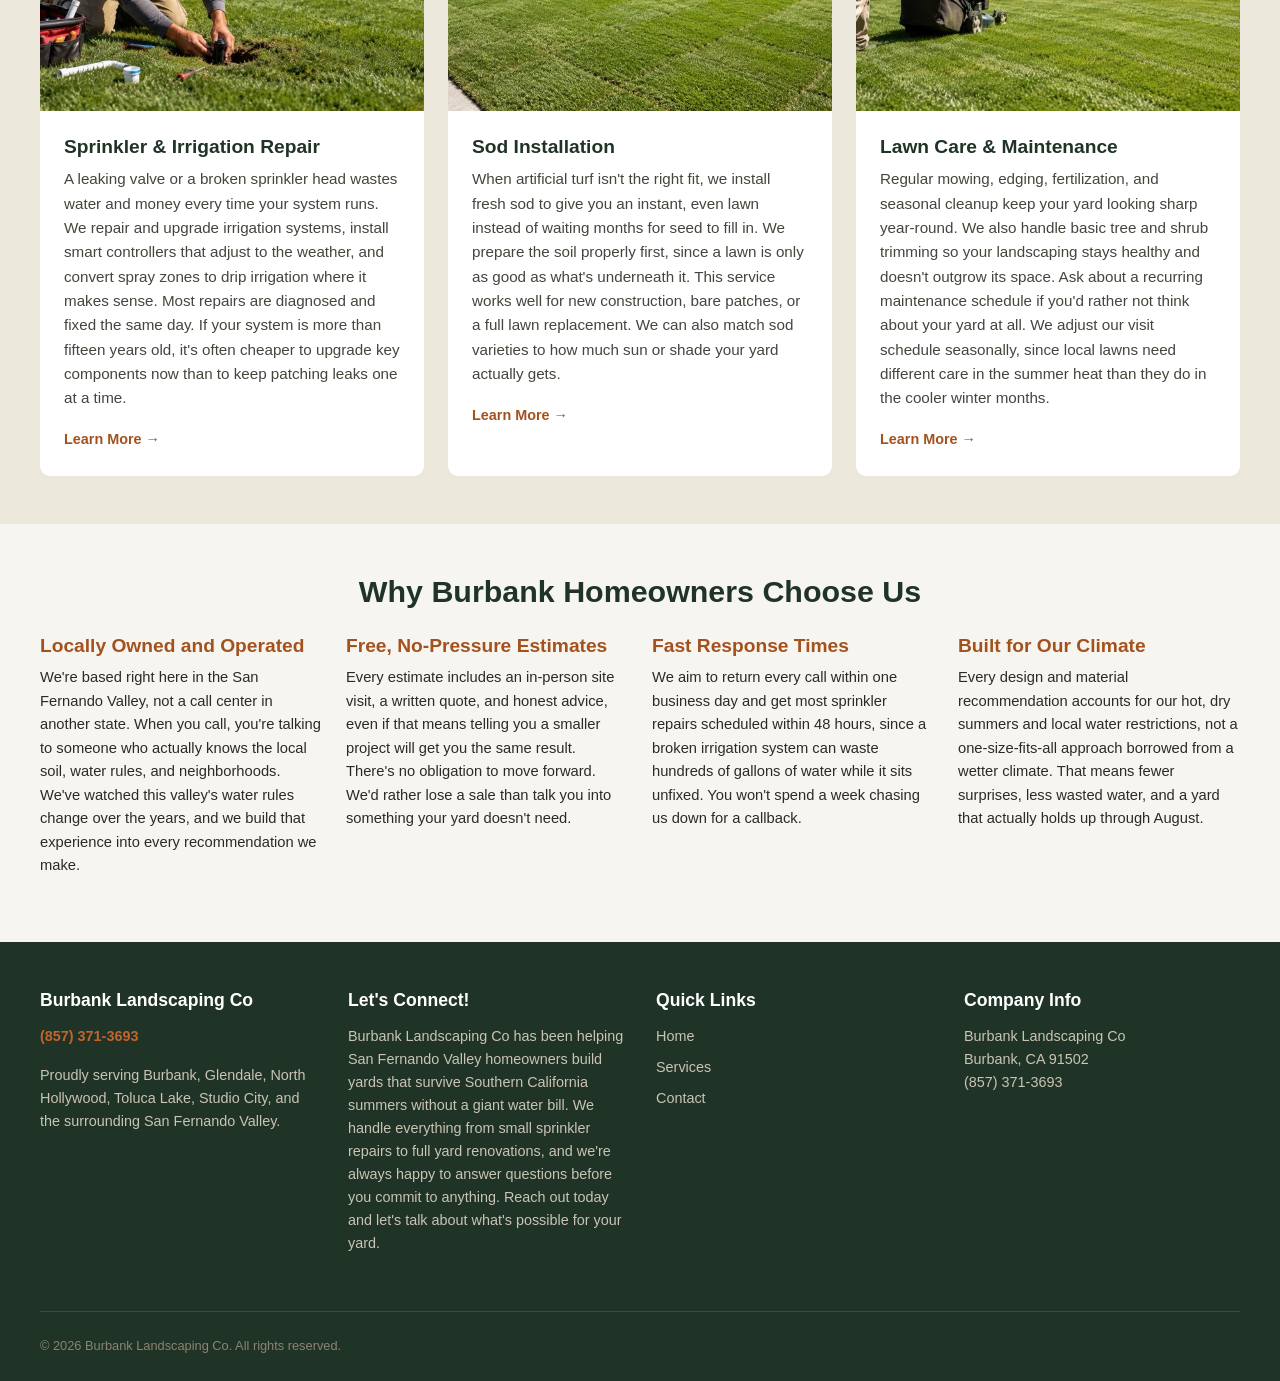
==== commit 258ec94e: "Replace hand-drawn SVG logo with real generated logo Adds the AI-generated logo per project-instruct" ====
--- a/index.html
+++ b/index.html
@@ -23,12 +23,50 @@
 
   <link rel="icon" type="image/svg+xml" href="/images/favicon.svg">
   <link rel="stylesheet" href="/css/style.css">
+<script type="application/ld+json">
+{
+  "@context": "https://schema.org",
+  "@type": "HomeAndConstructionBusiness",
+  "name": "Burbank Landscaping Co",
+  "url": "https://burbanklandscaping.net/",
+  "telephone": "+18573713693",
+  "address": {
+    "@type": "PostalAddress",
+    "addressLocality": "Burbank",
+    "addressRegion": "CA",
+    "addressCountry": "US",
+    "postalCode": "91502"
+  },
+  "areaServed": [
+    {
+      "@type": "City",
+      "name": "Burbank, CA"
+    },
+    {
+      "@type": "City",
+      "name": "Glendale, CA"
+    },
+    {
+      "@type": "City",
+      "name": "North Hollywood, CA"
+    },
+    {
+      "@type": "City",
+      "name": "Toluca Lake, CA"
+    },
+    {
+      "@type": "City",
+      "name": "Studio City, CA"
+    }
+  ]
+}
+</script>
 </head>
 <body>
 
   <header class="site-header">
     <div class="header-inner">
-      <a href="/" class="logo">Burbank Landscaping Co</a>
+      <a href="/" class="logo"><img src="/images/burbank-landscaping-co-logo.png" alt="Burbank Landscaping Co logo" width="89" height="56">Burbank Landscaping Co</a>
       <nav class="main-nav" id="main-nav">
         <a href="/">Home</a>
         <a href="#services">Services</a>
--- a/css/style.css
+++ b/css/style.css
@@ -409,3 +409,10 @@
   border-top: 1px solid var(--sand-dark);
   gap: 0.75rem;
 }
+
+.logo img {
+  background: var(--sand);
+  border-radius: 8px;
+  padding: 4px;
+  flex-shrink: 0;
+}
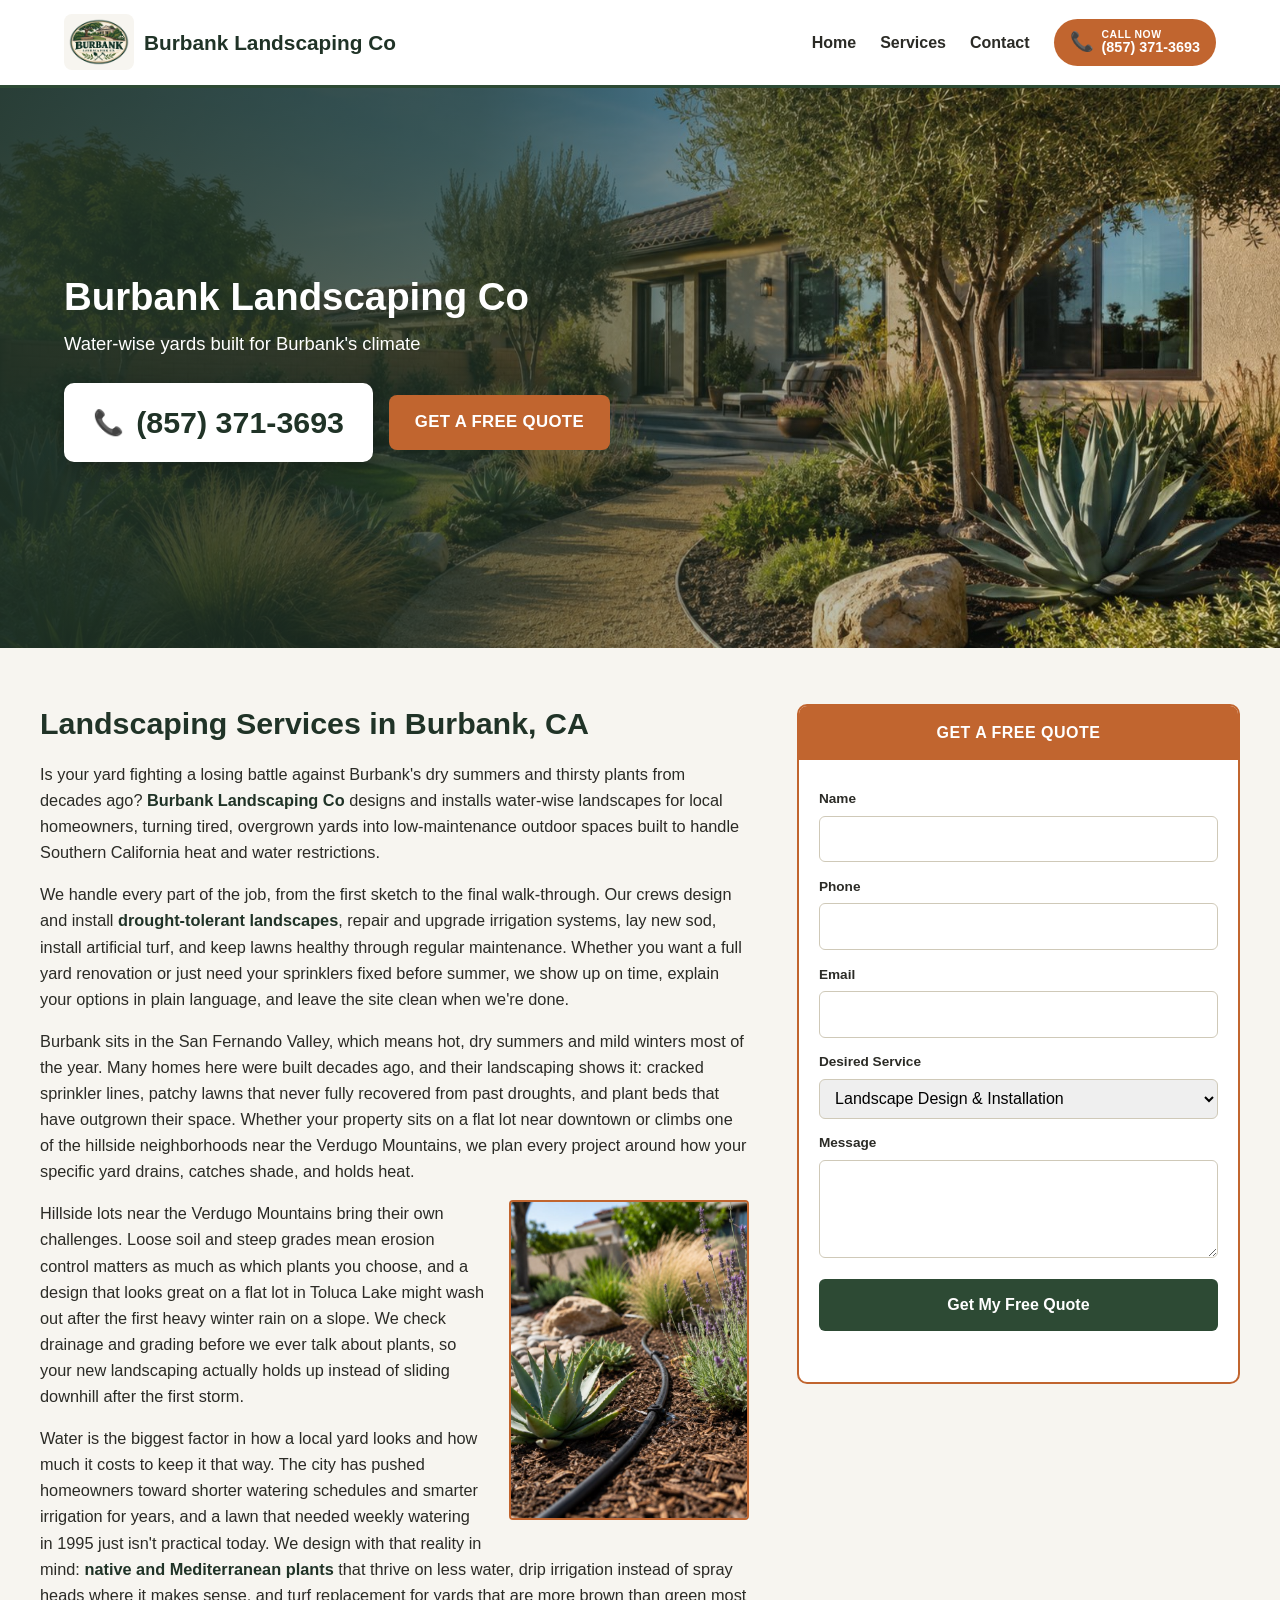
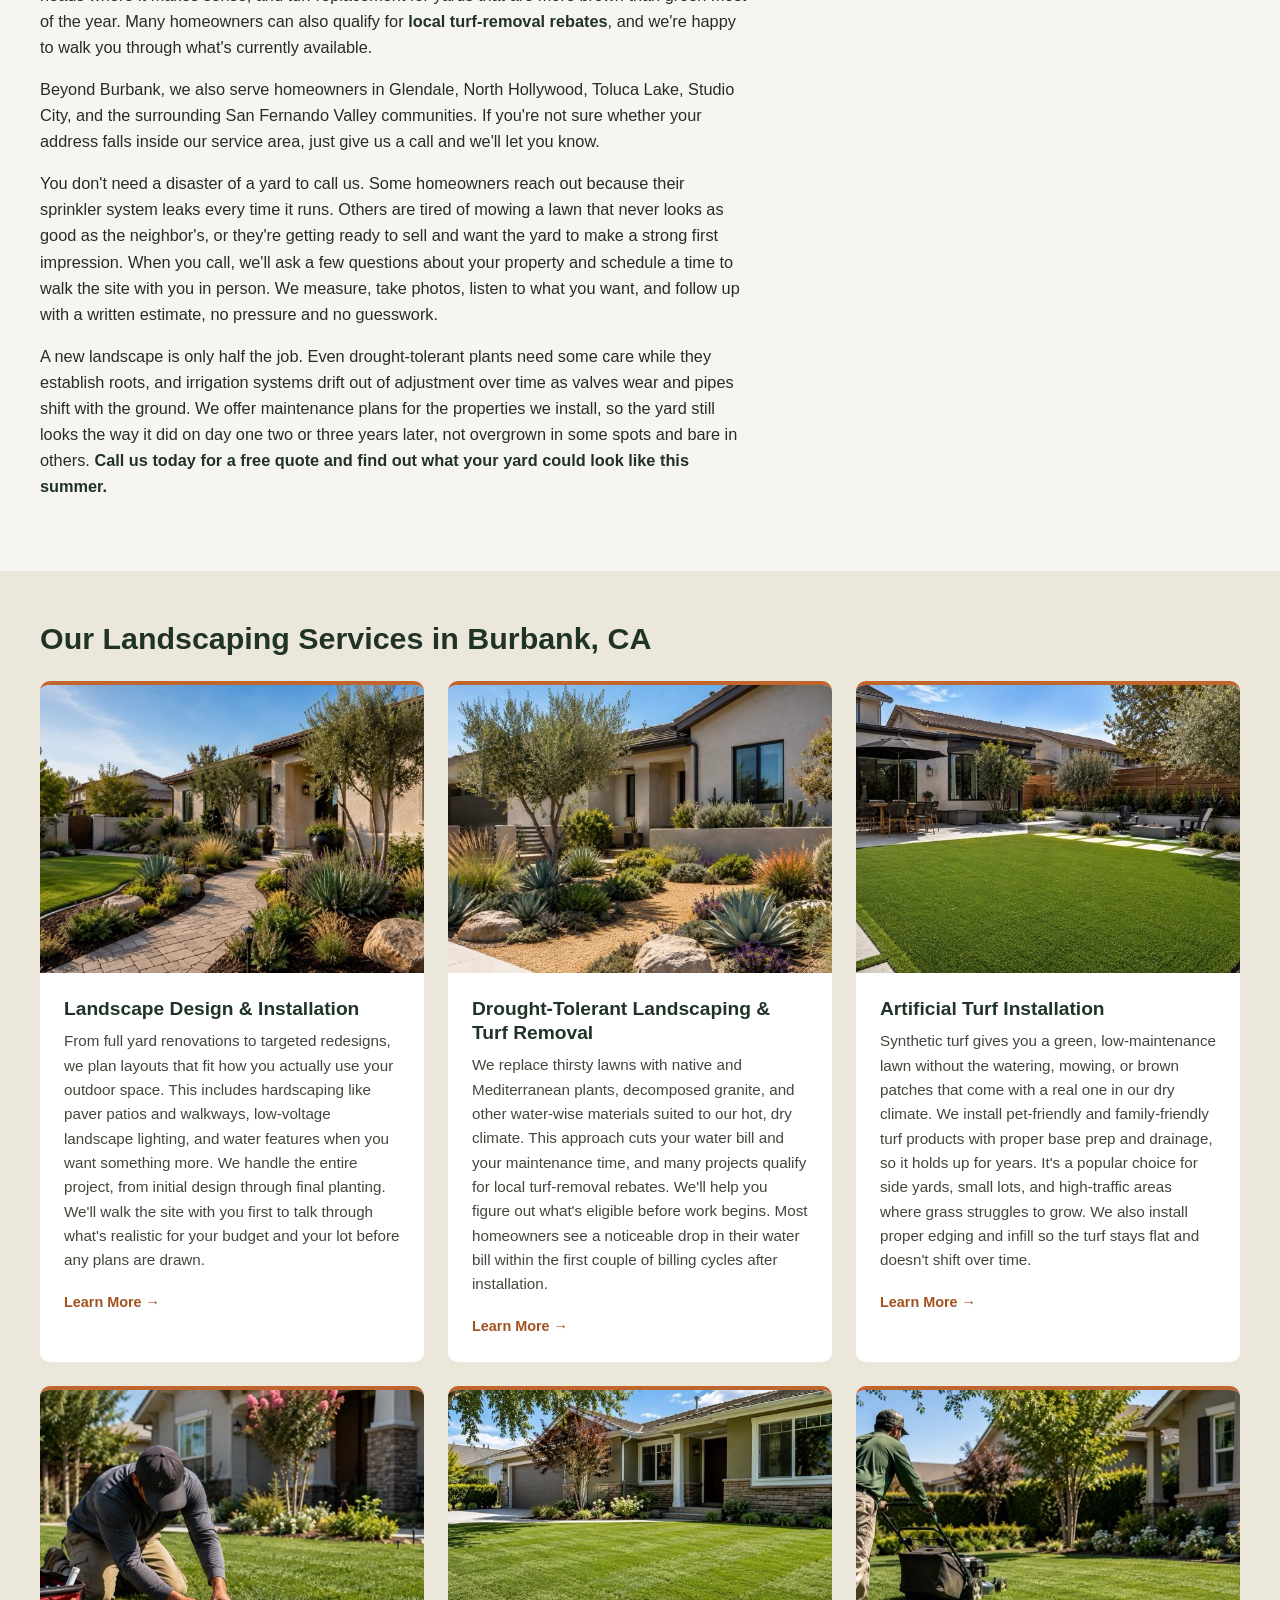
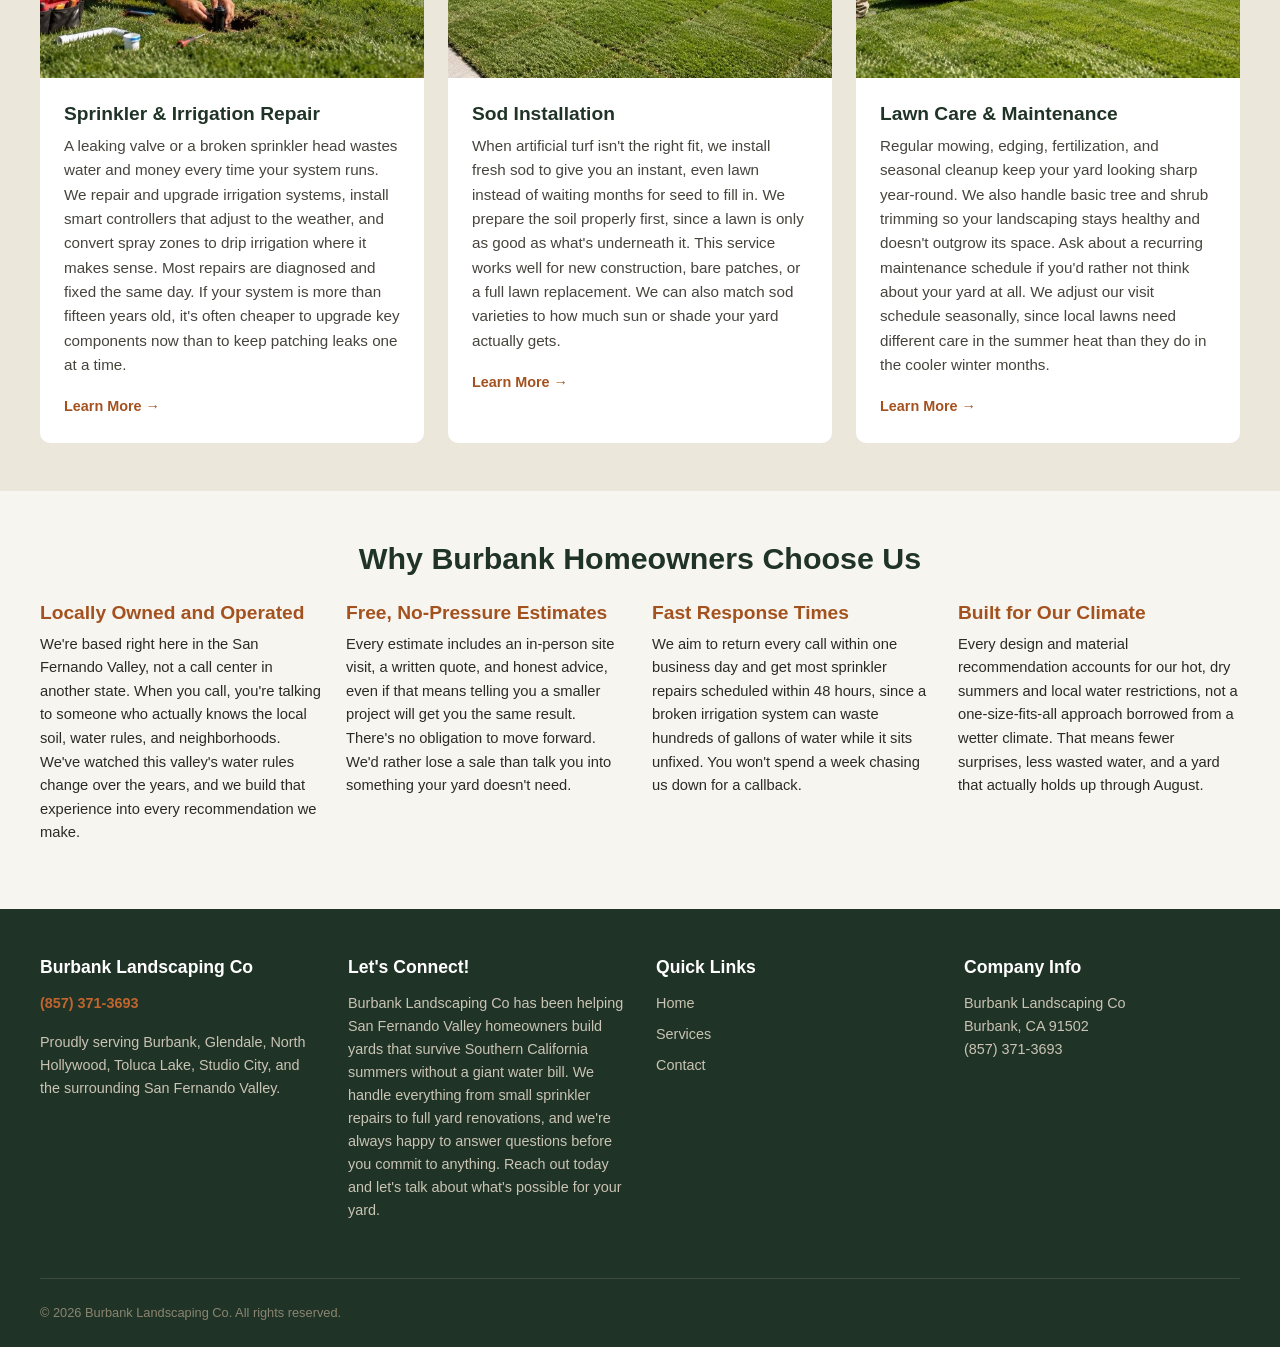
==== commit 5697d3b7: "Fix logo crop padding and burbank-landscaping header layout Two real bugs caught from live screensho" ====
--- a/index.html
+++ b/index.html
@@ -66,7 +66,7 @@
 
   <header class="site-header">
     <div class="header-inner">
-      <a href="/" class="logo"><img src="/images/burbank-landscaping-co-logo.png" alt="Burbank Landscaping Co logo" width="89" height="56">Burbank Landscaping Co</a>
+      <a href="/" class="logo"><img src="/images/burbank-landscaping-co-logo.png" alt="Burbank Landscaping Co logo" width="70" height="56">Burbank Landscaping Co</a>
       <nav class="main-nav" id="main-nav">
         <a href="/">Home</a>
         <a href="#services">Services</a>
--- a/css/style.css
+++ b/css/style.css
@@ -56,6 +56,9 @@
   gap: 1.5rem;
 }
 .logo {
+  display: inline-flex;
+  align-items: center;
+  gap: 10px;
   font-size: 1.3rem;
   font-weight: 700;
   color: var(--forest-dark);
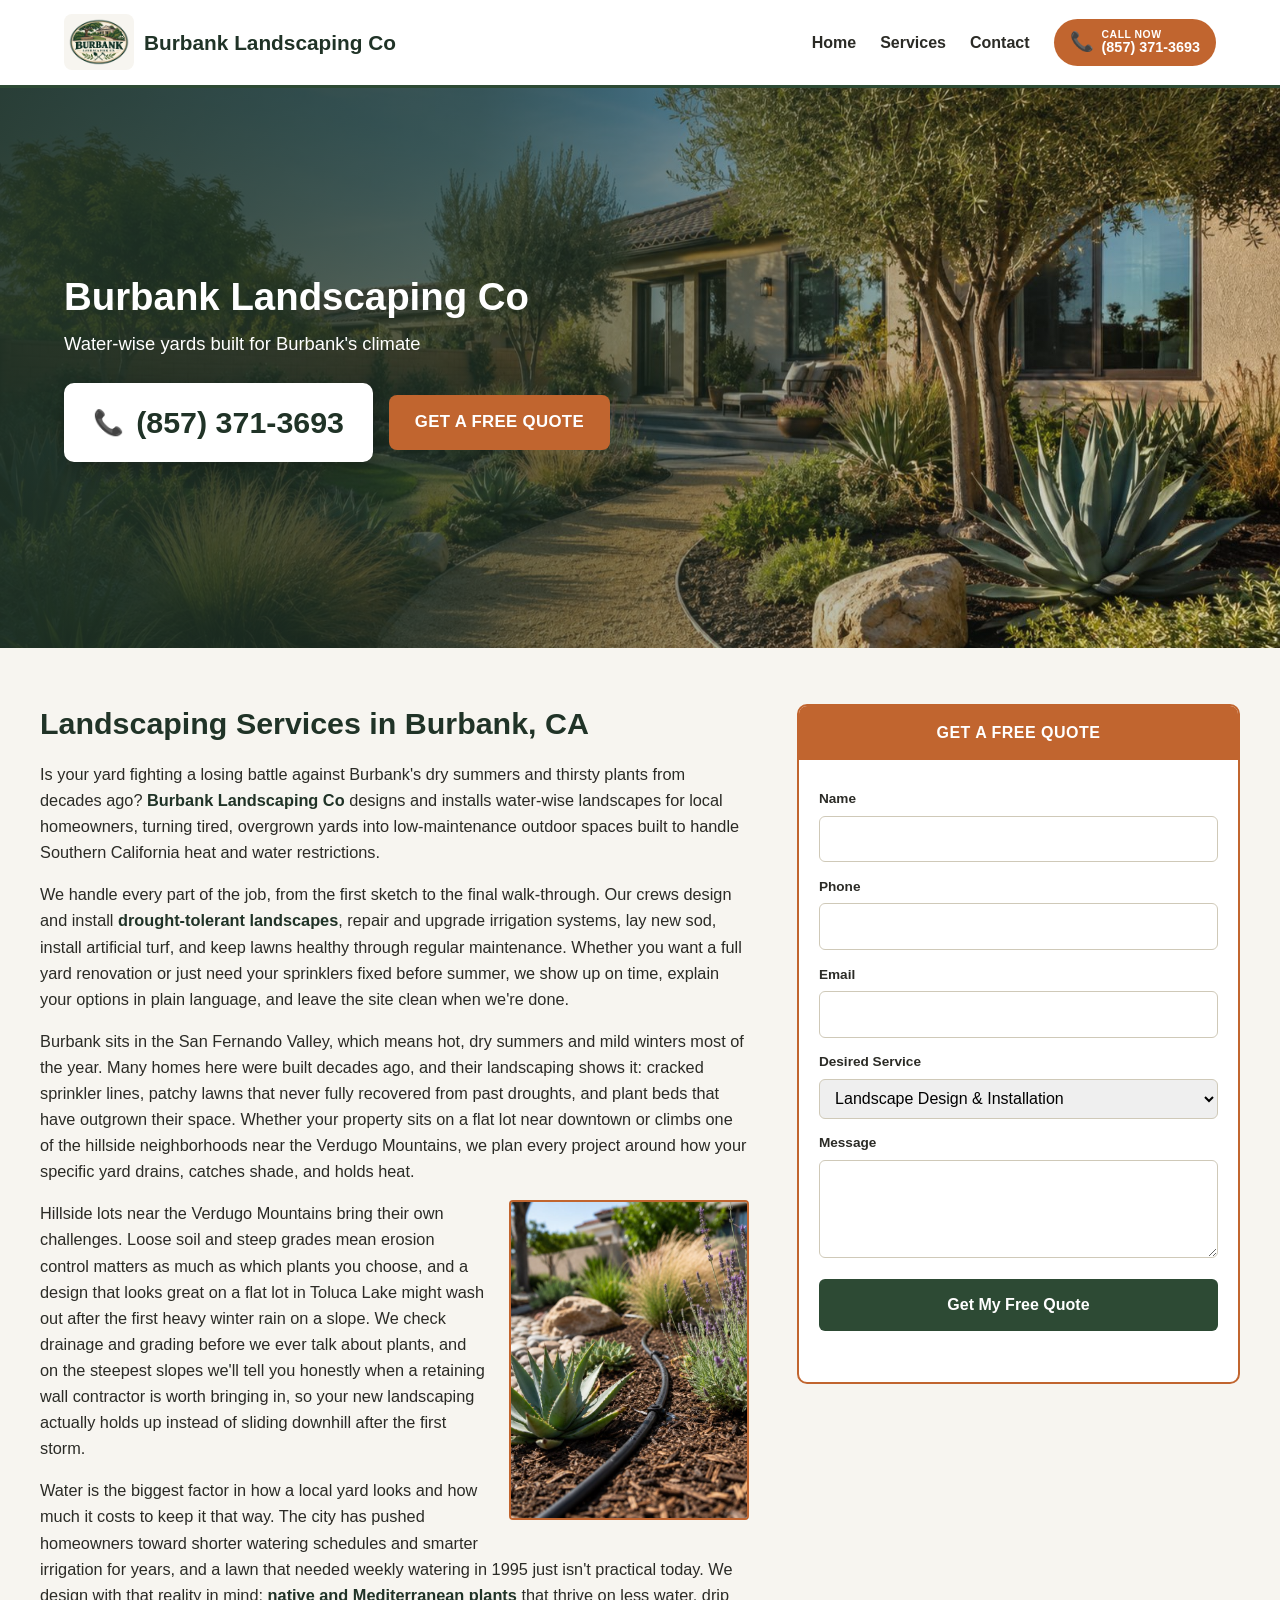
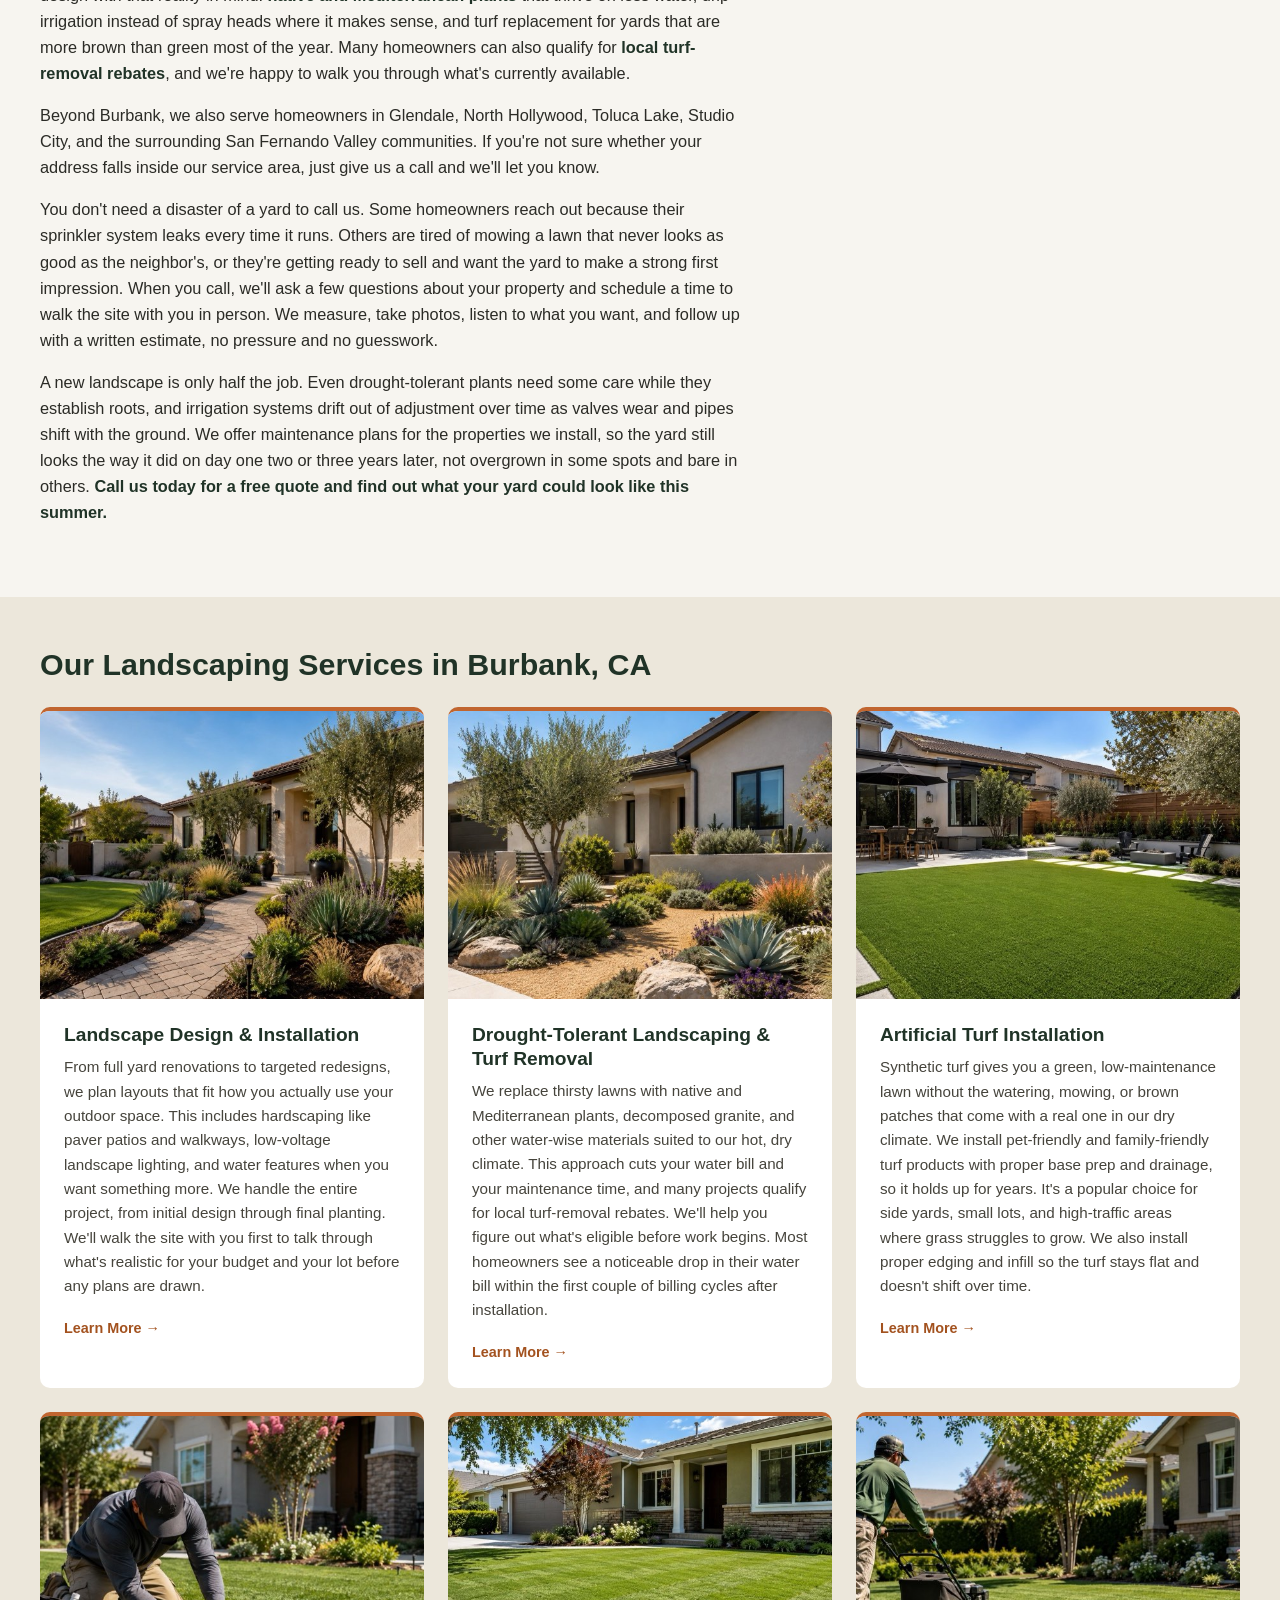
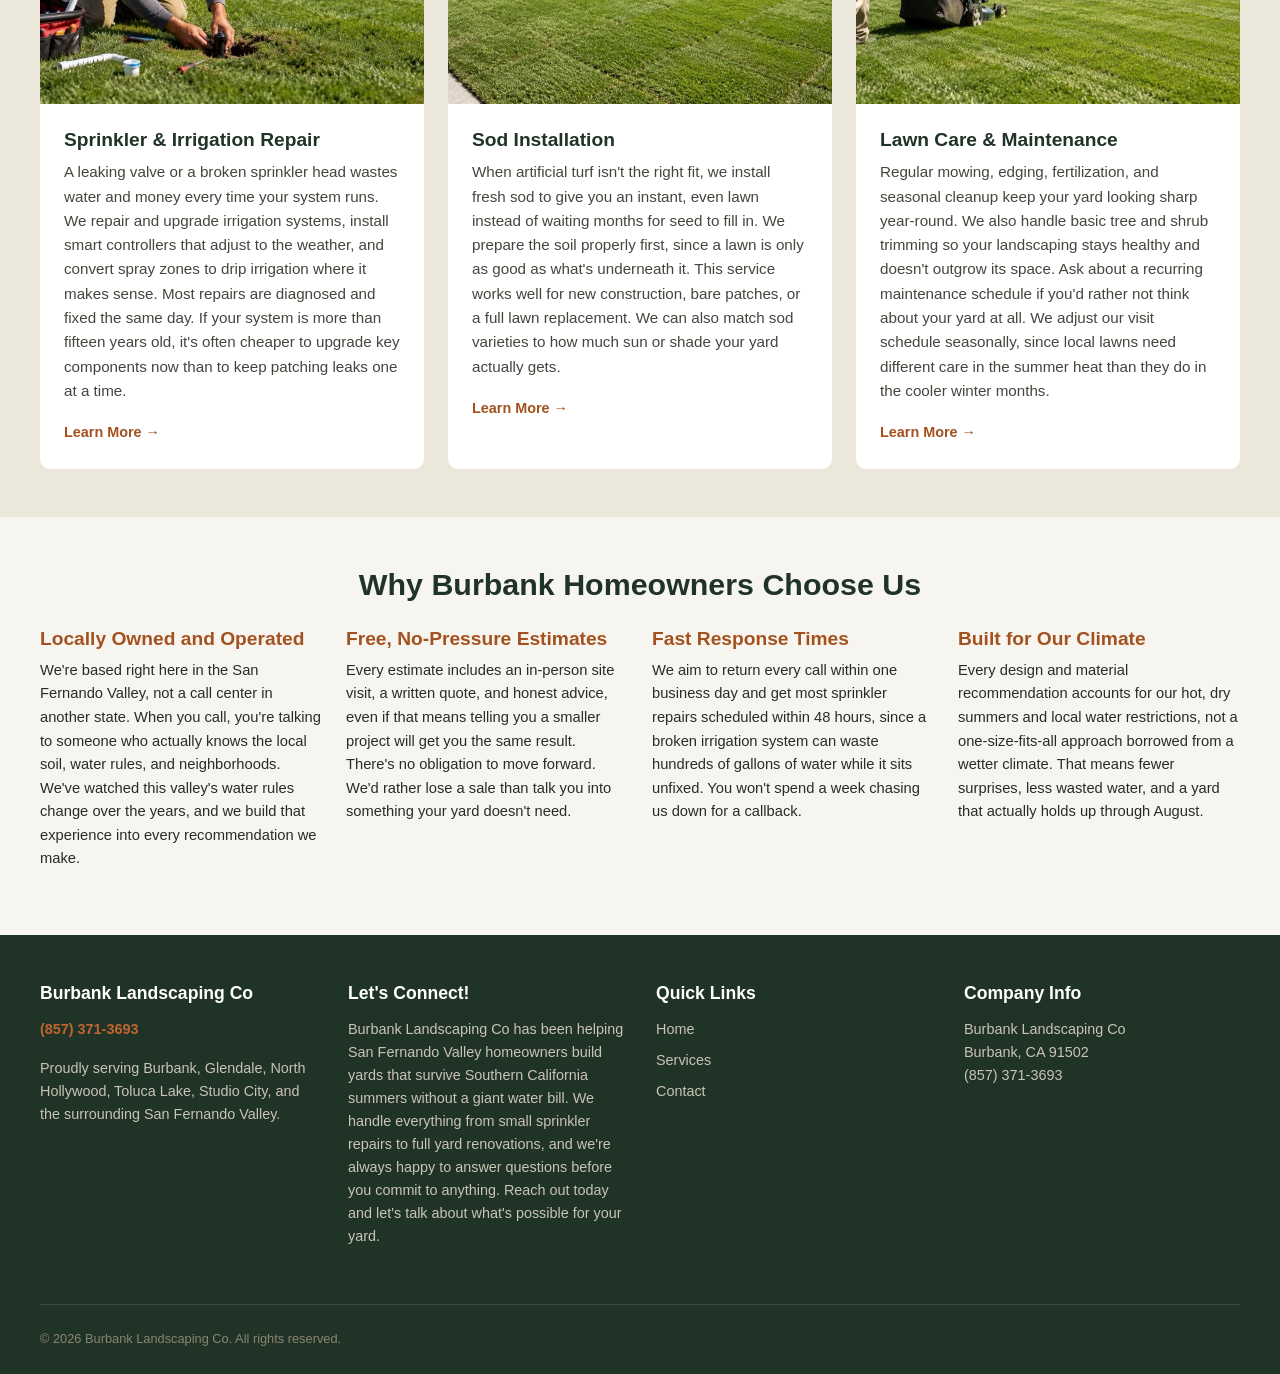
==== commit b6eec58f: "Add retaining wall contractor backlink to homepage Co-Authored-By: Claude Sonnet 5.5 <noreply@anthro" ====
--- a/index.html
+++ b/index.html
@@ -66,7 +66,7 @@
 
   <header class="site-header">
     <div class="header-inner">
-      <a href="/" class="logo"><img src="/images/burbank-landscaping-co-logo.png" alt="Burbank Landscaping Co logo" width="70" height="56">Burbank Landscaping Co</a>
+      <a href="/" class="logo"><img src="/images/burbank-landscaping-co-logo.png" alt="Burbank Landscaping Co logo" width="70" height="56"><span class="logo-text">Burbank Landscaping Co</span></a>
       <nav class="main-nav" id="main-nav">
         <a href="/">Home</a>
         <a href="#services">Services</a>
@@ -116,7 +116,7 @@
 
           <img class="inline-photo-float" src="/images/drought-tolerant-landscaping-irrigation-burbank-ca.jpg" alt="drip irrigation line in a drought-tolerant landscaping project in Burbank California" loading="lazy" width="700" height="933">
 
-          <p>Hillside lots near the Verdugo Mountains bring their own challenges. Loose soil and steep grades mean erosion control matters as much as which plants you choose, and a design that looks great on a flat lot in Toluca Lake might wash out after the first heavy winter rain on a slope. We check drainage and grading before we ever talk about plants, so your new landscaping actually holds up instead of sliding downhill after the first storm.</p>
+          <p>Hillside lots near the Verdugo Mountains bring their own challenges. Loose soil and steep grades mean erosion control matters as much as which plants you choose, and a design that looks great on a flat lot in Toluca Lake might wash out after the first heavy winter rain on a slope. We check drainage and grading before we ever talk about plants, and on the steepest slopes we'll tell you honestly when a <a href="https://retainingwallsandiego.com/" target="_blank" rel="noopener">retaining wall contractor</a> is worth bringing in, so your new landscaping actually holds up instead of sliding downhill after the first storm.</p>
 
           <p>Water is the biggest factor in how a local yard looks and how much it costs to keep it that way. The city has pushed homeowners toward shorter watering schedules and smarter irrigation for years, and a lawn that needed weekly watering in 1995 just isn't practical today. We design with that reality in mind: <strong>native and Mediterranean plants</strong> that thrive on less water, drip irrigation instead of spray heads where it makes sense, and turf replacement for yards that are more brown than green most of the year. Many homeowners can also qualify for <strong>local turf-removal rebates</strong>, and we're happy to walk you through what's currently available.</p>
 
--- a/css/style.css
+++ b/css/style.css
@@ -380,7 +380,7 @@
   .mobile-menu-toggle { display: flex; }
 
   .header-inner { gap: 0.6rem; padding: 0.75rem 1rem; }
-  .logo { font-size: 1.05rem; }
+  .logo-text { display: none; }
   .call-badge { padding: 0.4rem 0.7rem; gap: 0.4rem; }
   .call-badge-label { display: none; }
   .call-badge-number { font-size: 0.85rem; }
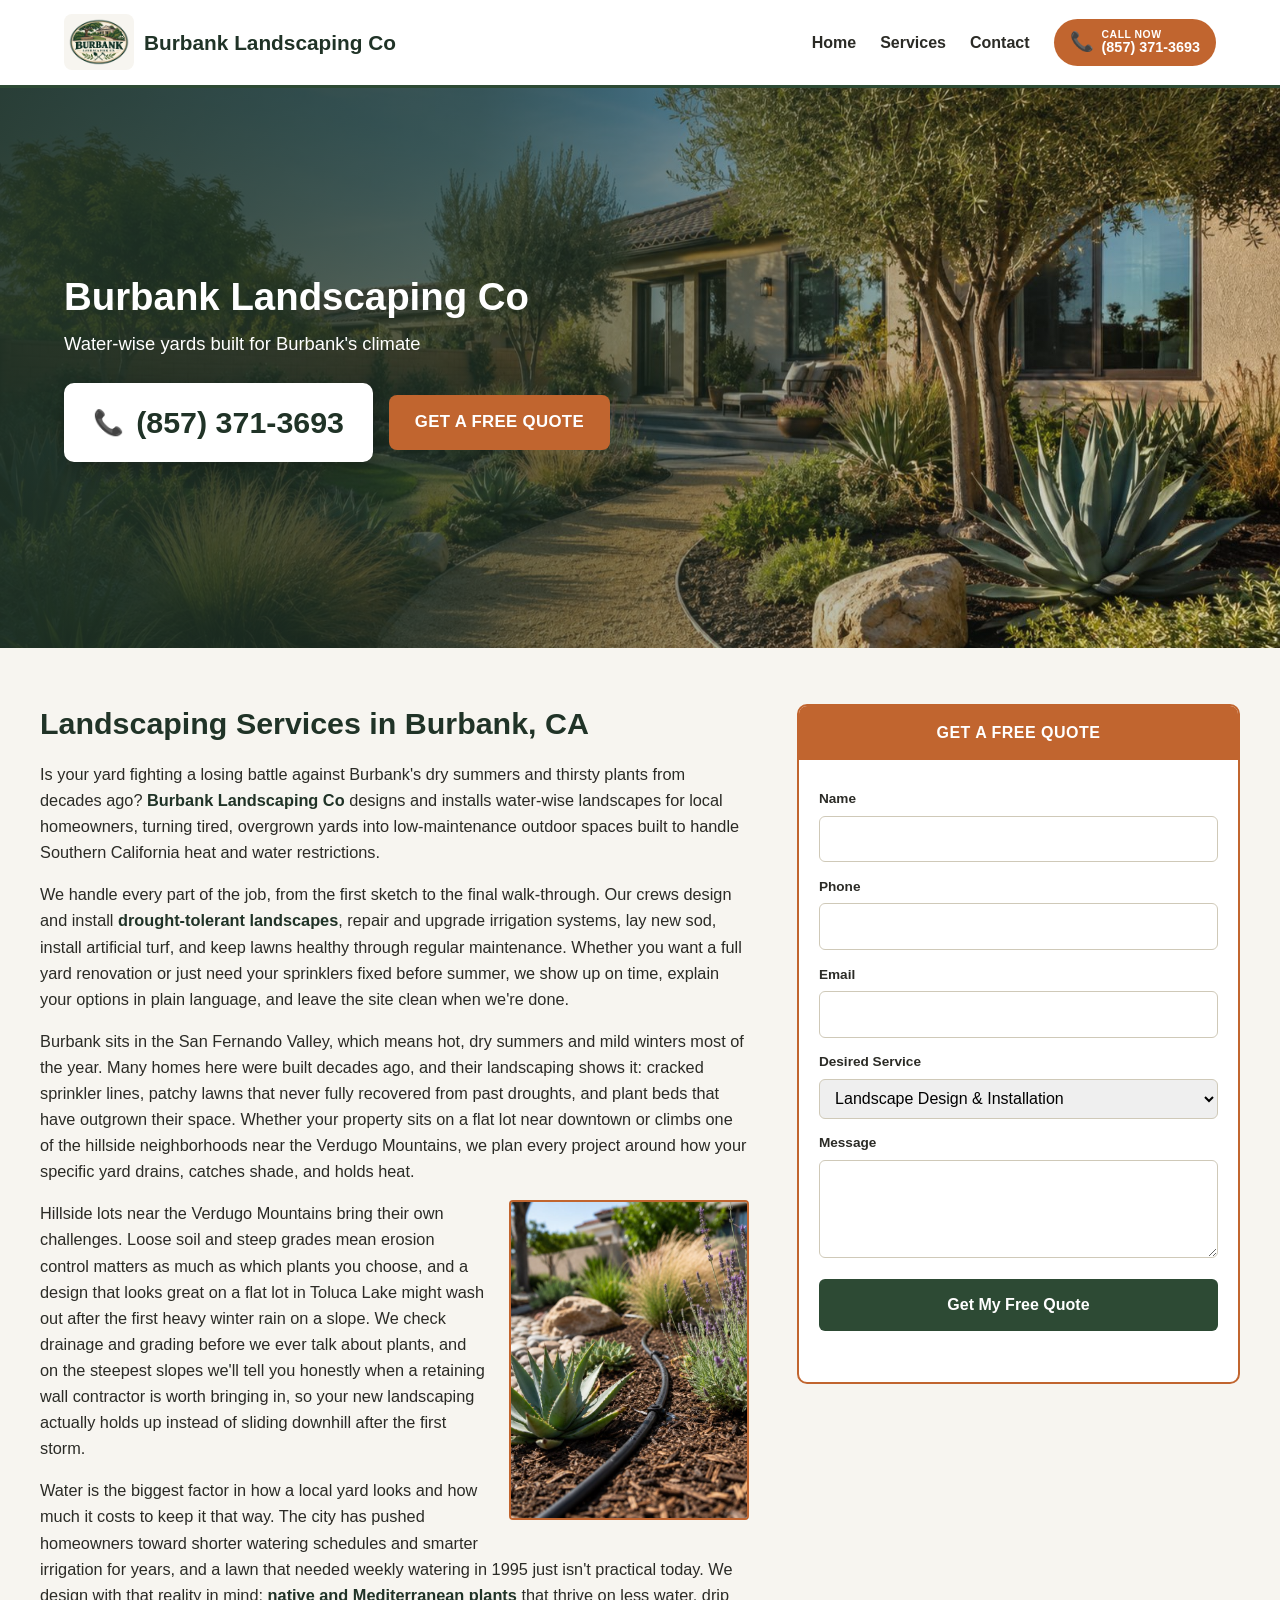
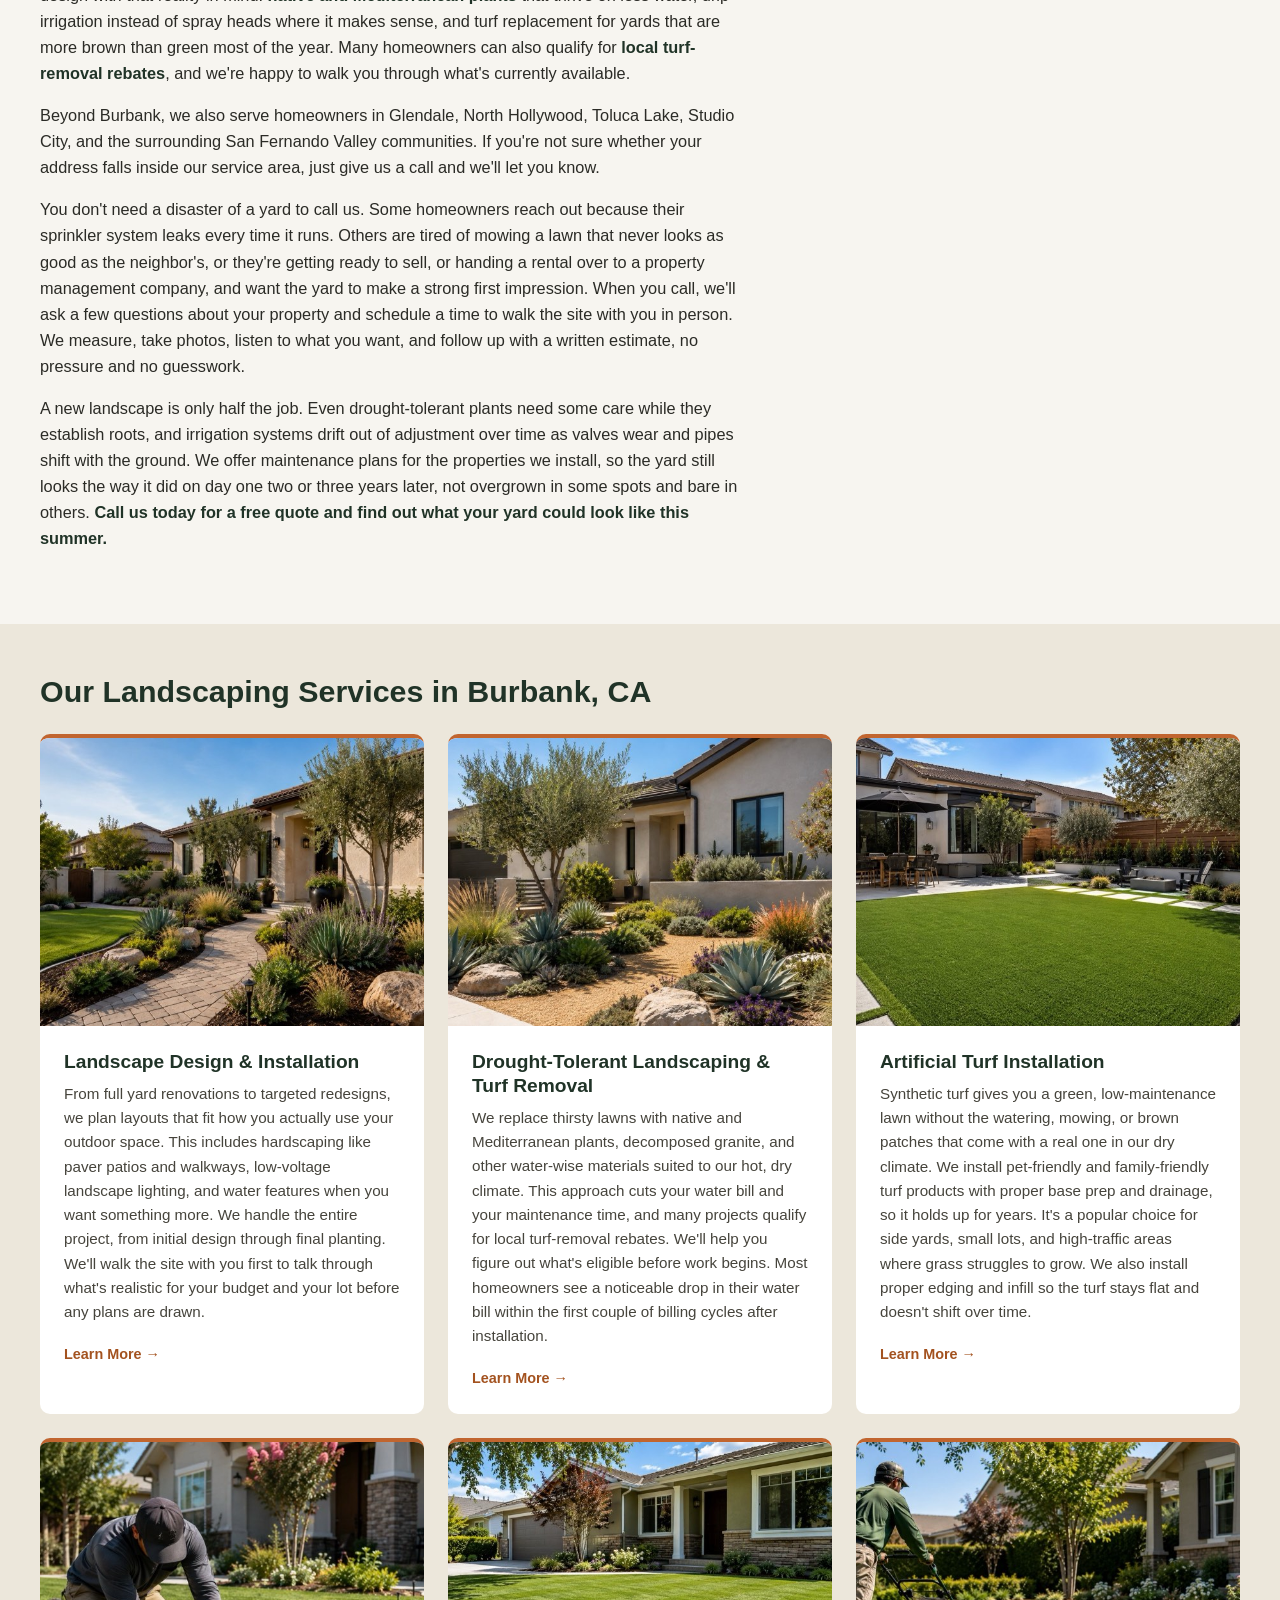
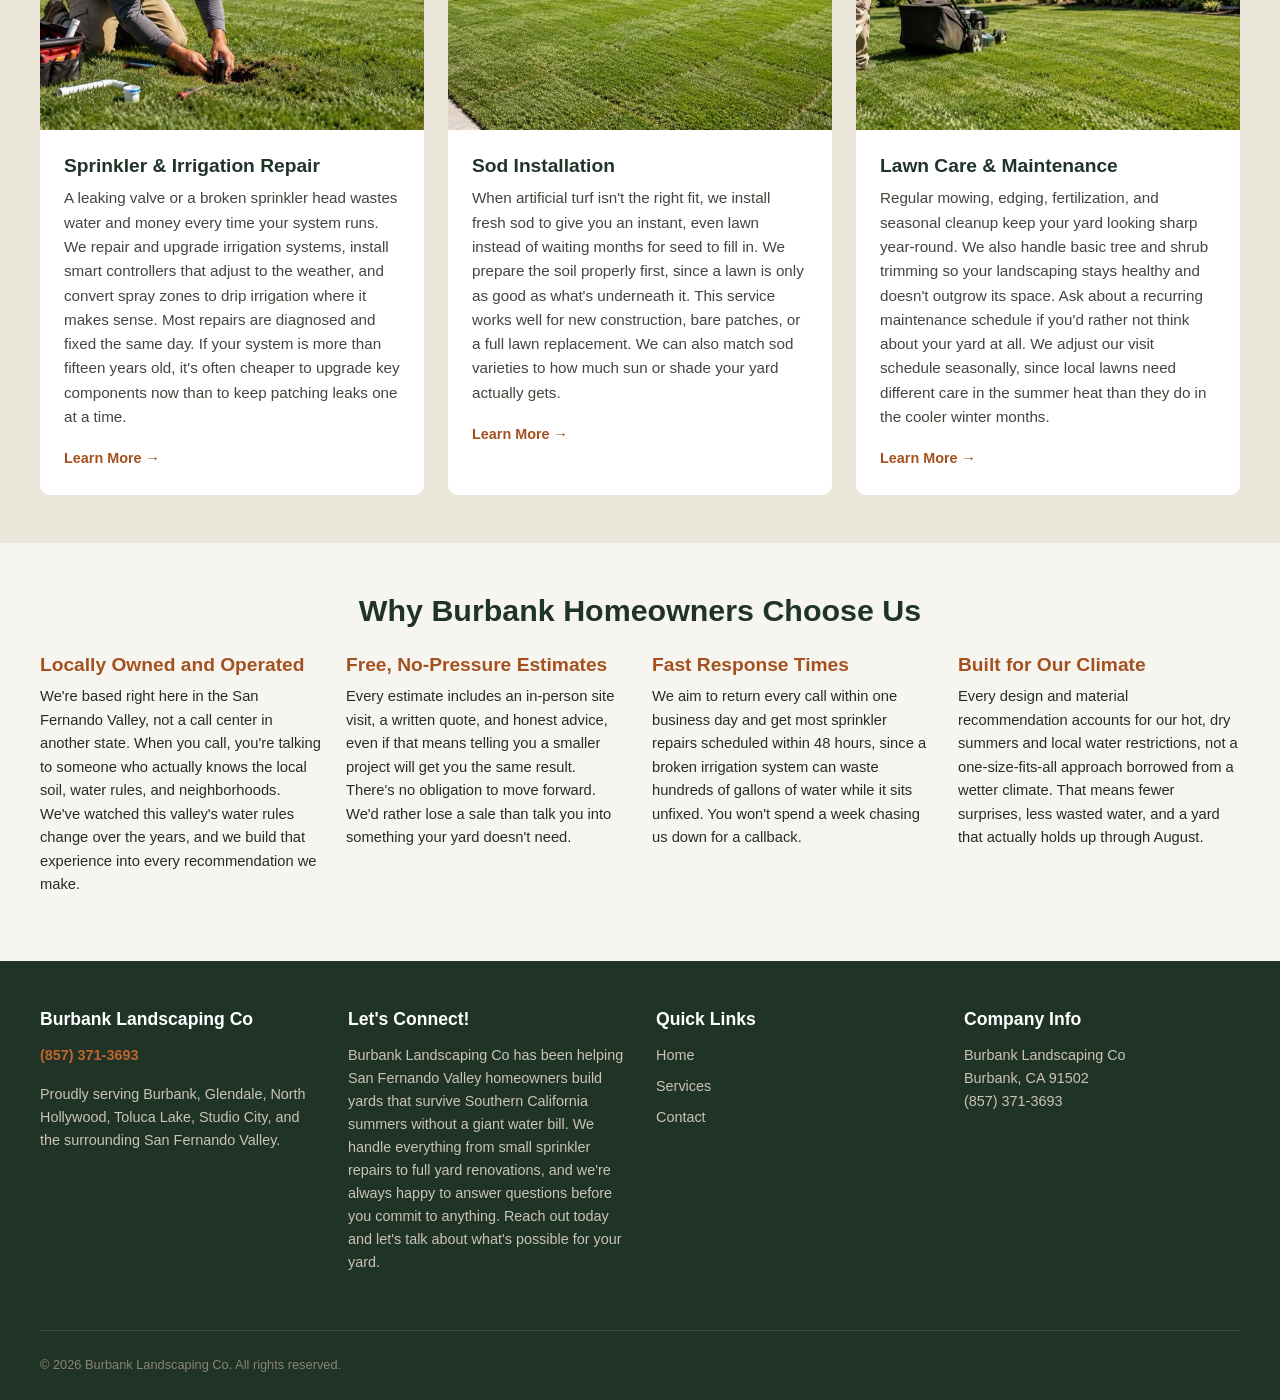
==== commit 7c5d35a3: "Add property management backlink to homepage Co-Authored-By: Claude Sonnet 5.5 <noreply@anthropic.co" ====
--- a/index.html
+++ b/index.html
@@ -122,7 +122,7 @@
 
           <p>Beyond Burbank, we also serve homeowners in Glendale, North Hollywood, Toluca Lake, Studio City, and the surrounding San Fernando Valley communities. If you're not sure whether your address falls inside our service area, just give us a call and we'll let you know.</p>
 
-          <p>You don't need a disaster of a yard to call us. Some homeowners reach out because their sprinkler system leaks every time it runs. Others are tired of mowing a lawn that never looks as good as the neighbor's, or they're getting ready to sell and want the yard to make a strong first impression. When you call, we'll ask a few questions about your property and schedule a time to walk the site with you in person. We measure, take photos, listen to what you want, and follow up with a written estimate, no pressure and no guesswork.</p>
+          <p>You don't need a disaster of a yard to call us. Some homeowners reach out because their sprinkler system leaks every time it runs. Others are tired of mowing a lawn that never looks as good as the neighbor's, or they're getting ready to sell, or handing a rental over to a <a href="https://www.medfordmapropertymanagement.com/" target="_blank" rel="noopener">property management</a> company, and want the yard to make a strong first impression. When you call, we'll ask a few questions about your property and schedule a time to walk the site with you in person. We measure, take photos, listen to what you want, and follow up with a written estimate, no pressure and no guesswork.</p>
 
           <p>A new landscape is only half the job. Even drought-tolerant plants need some care while they establish roots, and irrigation systems drift out of adjustment over time as valves wear and pipes shift with the ground. We offer maintenance plans for the properties we install, so the yard still looks the way it did on day one two or three years later, not overgrown in some spots and bare in others. <strong>Call us today for a free quote and find out what your yard could look like this summer.</strong></p>
         </div>
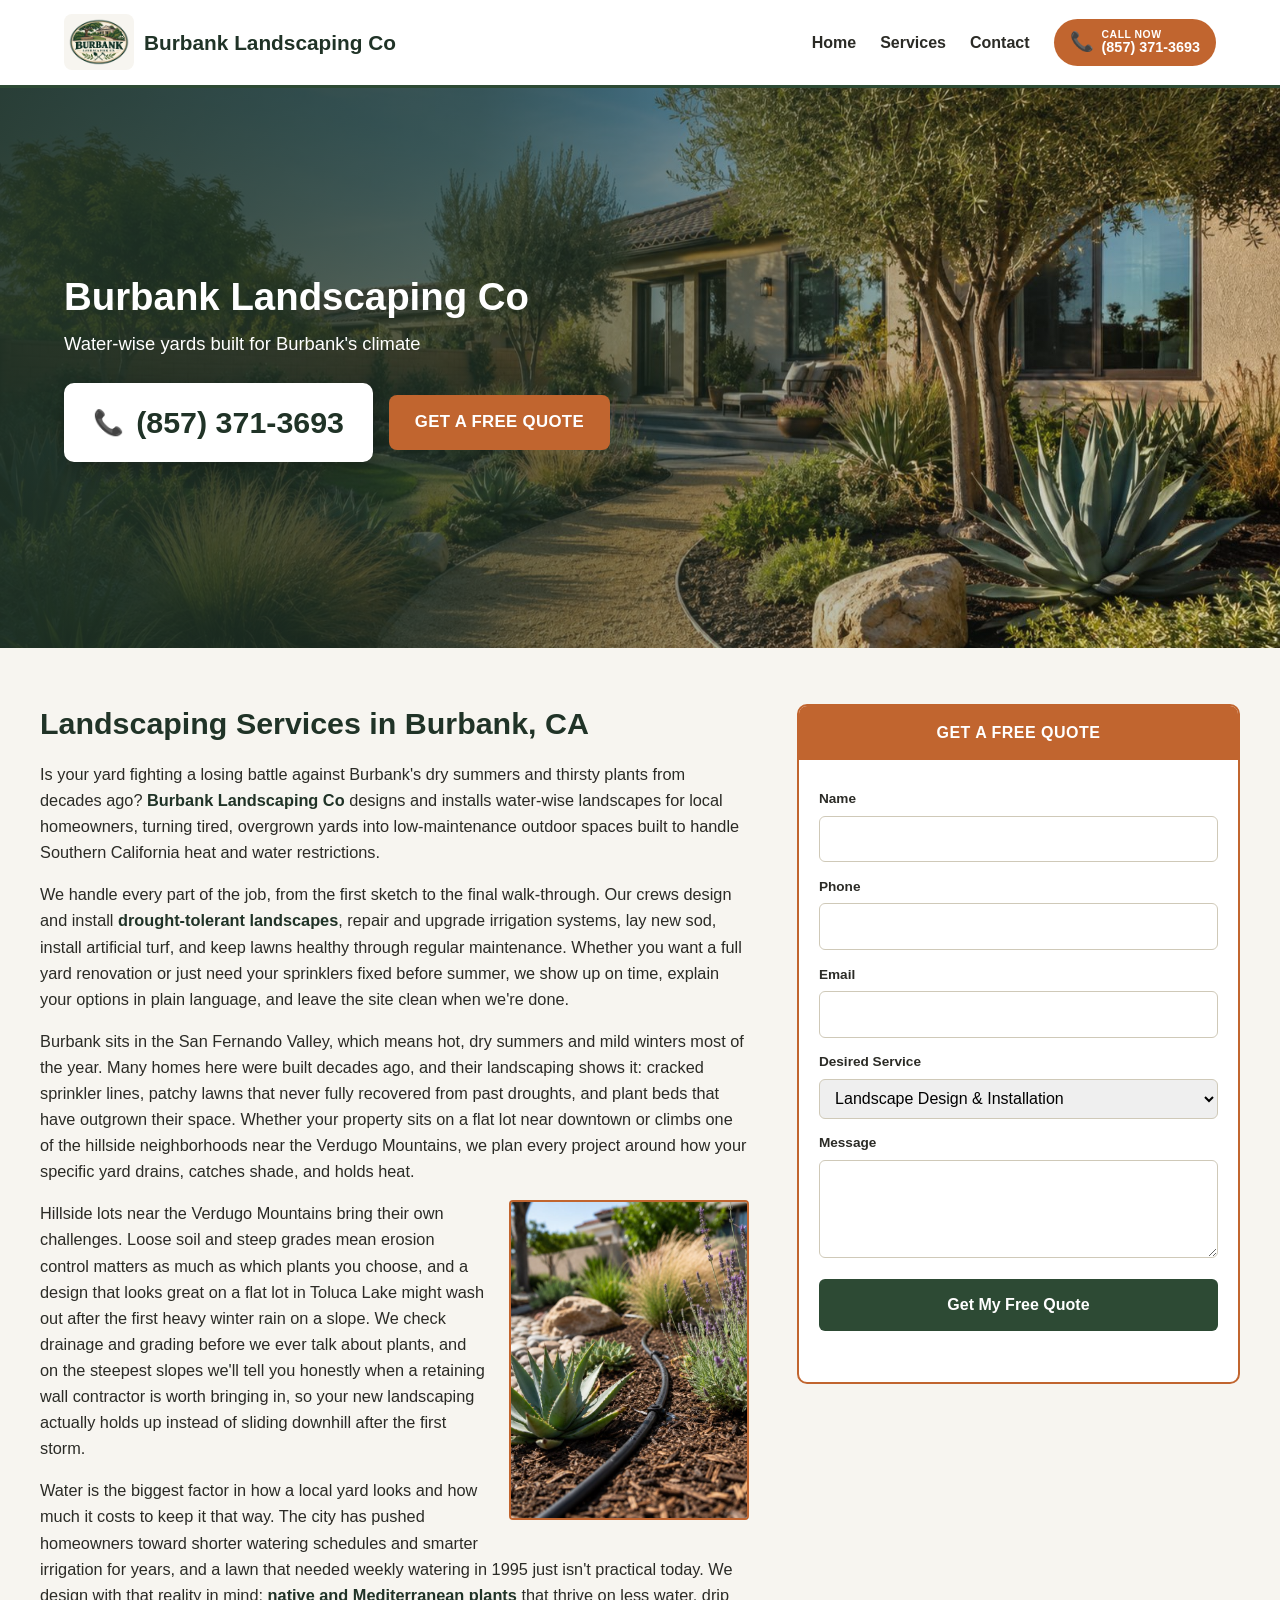
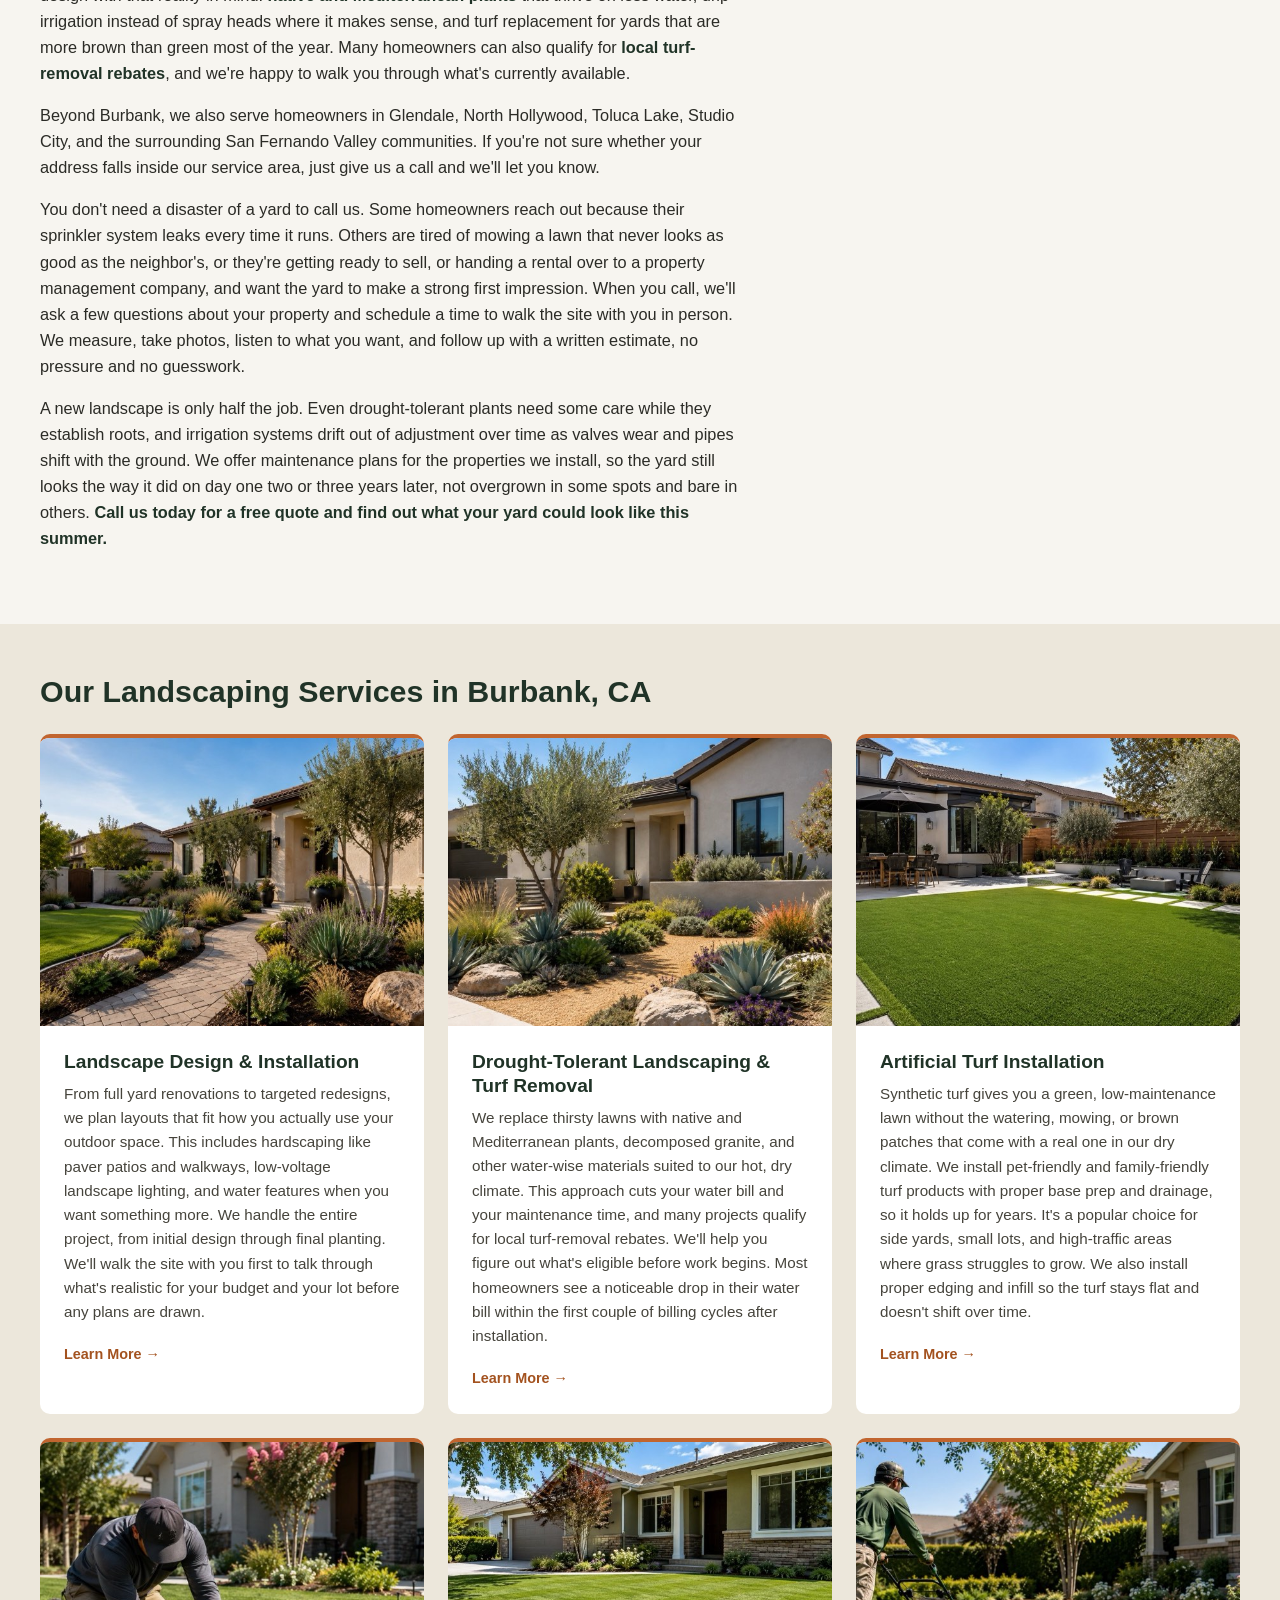
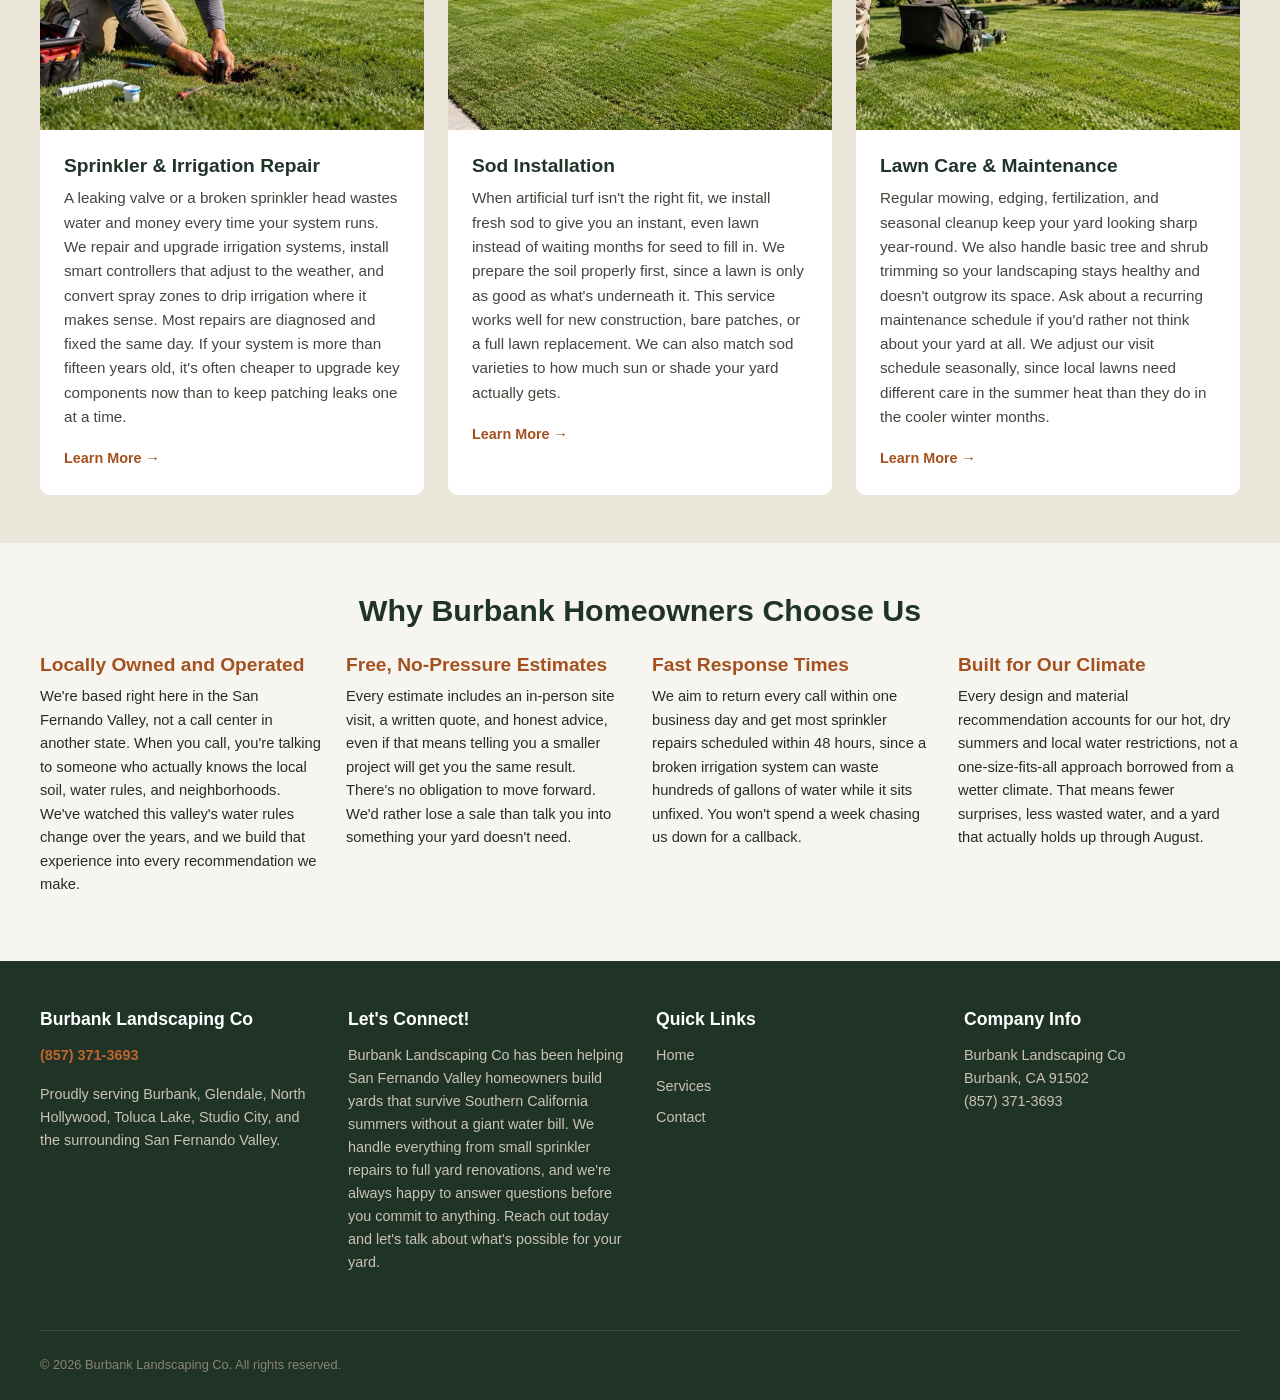
==== commit f254d265: "Add landscaping backlink to homepage Co-Authored-By: Claude Sonnet 5.5 <noreply@anthropic.com>" ====
--- a/index.html
+++ b/index.html
@@ -112,7 +112,7 @@
 
           <p>We handle every part of the job, from the first sketch to the final walk-through. Our crews design and install <strong>drought-tolerant landscapes</strong>, repair and upgrade irrigation systems, lay new sod, install artificial turf, and keep lawns healthy through regular maintenance. Whether you want a full yard renovation or just need your sprinklers fixed before summer, we show up on time, explain your options in plain language, and leave the site clean when we're done.</p>
 
-          <p>Burbank sits in the San Fernando Valley, which means hot, dry summers and mild winters most of the year. Many homes here were built decades ago, and their landscaping shows it: cracked sprinkler lines, patchy lawns that never fully recovered from past droughts, and plant beds that have outgrown their space. Whether your property sits on a flat lot near downtown or climbs one of the hillside neighborhoods near the Verdugo Mountains, we plan every project around how your specific yard drains, catches shade, and holds heat.</p>
+          <p>Burbank sits in the San Fernando Valley, which means hot, dry summers and mild winters most of the year. Many homes here were built decades ago, and their <a href="https://southamptonlandscaping.com/" target="_blank" rel="noopener">landscaping</a> shows it: cracked sprinkler lines, patchy lawns that never fully recovered from past droughts, and plant beds that have outgrown their space. Whether your property sits on a flat lot near downtown or climbs one of the hillside neighborhoods near the Verdugo Mountains, we plan every project around how your specific yard drains, catches shade, and holds heat.</p>
 
           <img class="inline-photo-float" src="/images/drought-tolerant-landscaping-irrigation-burbank-ca.jpg" alt="drip irrigation line in a drought-tolerant landscaping project in Burbank California" loading="lazy" width="700" height="933">
 
